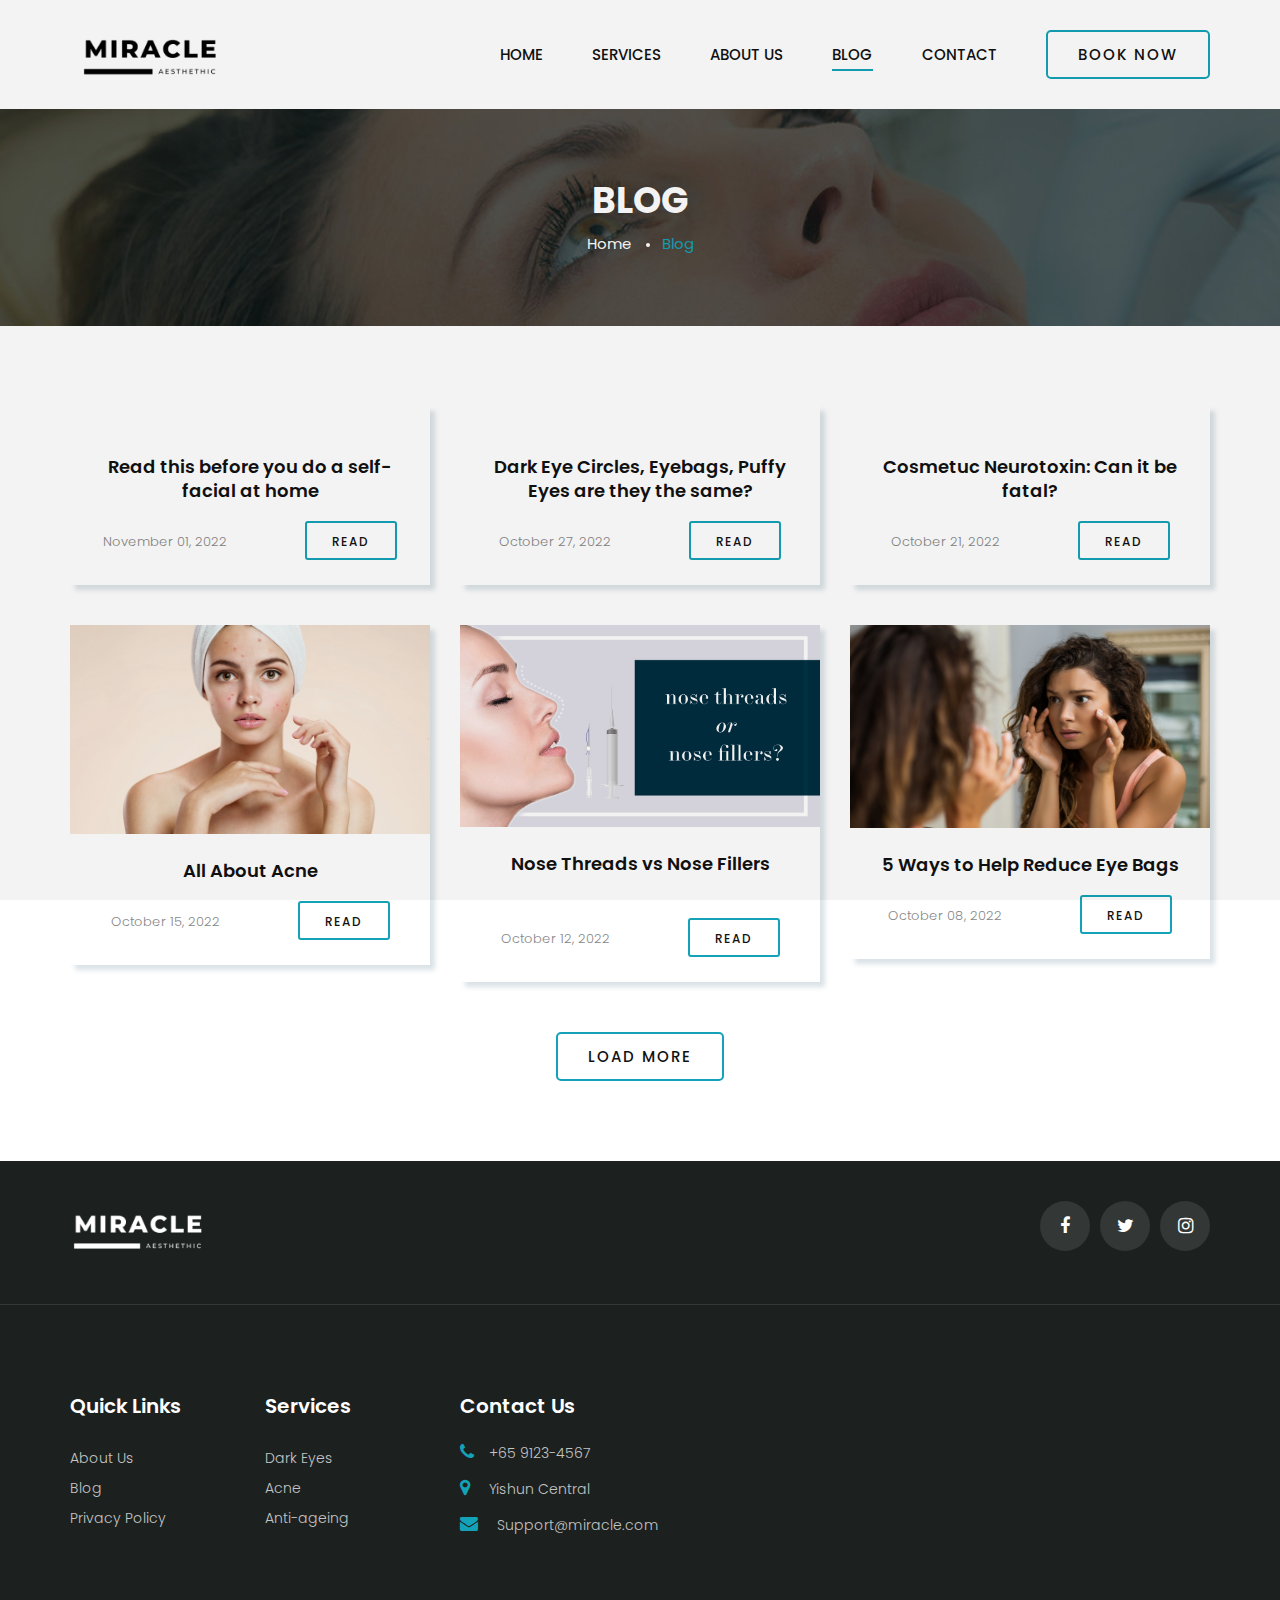
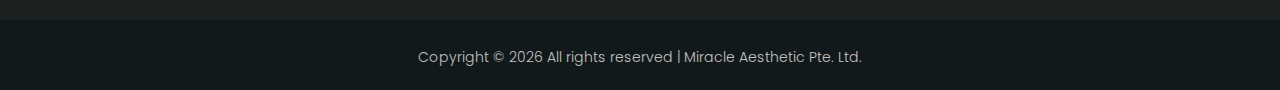
==== blog.html @ c01d7e6e "website" ====
<!DOCTYPE html>
<html lang="zxx">

<head>
    <meta charset="UTF-8">
    <meta name="title" content="Miracle Aesthetic: Our tips and tricks to beauty.">
    <meta name="description" content="Want to read more on a certain treatment or practices? Want to know more about what you can do to keep your youth? Read more in Miracle Aesthetic's blog.">
    <meta name="keywords" content="Miracle Clinic, Aesthetic Clinic, Promotions">
    <meta name="viewport" content="width=device-width, initial-scale=1.0">
    <meta http-equiv="X-UA-Compatible" content="ie=edge">
    <title>Miracle Aesthetic - Blog </title>

    <!-- Google Font -->
    <link href="https://fonts.googleapis.com/css2?family=Poppins:wght@300;400;500;600;700;800;900&display=swap"
    rel="stylesheet">

    <!-- favicon -->
    <link rel="apple-touch-icon" sizes="180x180" href="favicon_io/apple-touch-icon.png">
    <link rel="icon" type="image/png" sizes="32x32" href="favicon_io/favicon-32x32.png">
    <link rel="icon" type="image/png" sizes="16x16" href="favicon_io/favicon-16x16.png">
    <link rel="manifest" href="favicon_io/site.webmanifest">

    <!-- Css Styles -->
    <link rel="apple-touch-icon" sizes="180x180" href="/apple-touch-icon.png">
    <link rel="icon" type="image/png" sizes="32x32" href="/favicon-32x32.png">
    <link rel="icon" type="image/png" sizes="16x16" href="/favicon-16x16.png">
    <link rel="manifest" href="/site.webmanifest">
    <link rel="stylesheet" href="css/bootstrap.min.css" type="text/css">
    <link rel="stylesheet" href="css/font-awesome.min.css" type="text/css">
    <link rel="stylesheet" href="css/flaticon.css" type="text/css">
    <link rel="stylesheet" href="css/nice-select.css" type="text/css">
    <link rel="stylesheet" href="css/jquery-ui.min.css" type="text/css">
    <link rel="stylesheet" href="css/magnific-popup.css" type="text/css">
    <link rel="stylesheet" href="css/owl.carousel.min.css" type="text/css">
    <link rel="stylesheet" href="css/slicknav.min.css" type="text/css">
    <link rel="stylesheet" href="css/style.css" type="text/css">
</head>

<body>
    <!-- Page Preloder -->
    <div id="preloder">
        <div class="loader"></div>
    </div>

    <!-- Offcanvas Menu Begin -->
    <div class="offcanvas-menu-overlay"></div>
    <div class="offcanvas-menu-wrapper">
        <div class="offcanvas__logo">
            <a href="./index.html"><img src="img/logos/logo.png" alt=""></a>
        </div>
        <div id="mobile-menu-wrap"></div>
        <div class="offcanvas__btn">
            <a href="./contact.html" class="primary-btn">Book Now</a>
        </div>
    </div>
    <!-- Offcanvas Menu End -->

    <!-- Header Section Begin -->
    <header class="header">
        <div class="container">
            <div class="row">
                <div class="col-lg-2">
                    <div class="header__logo">
                        <a href="./index.html"><img src="img/logos/logo.png" alt=""></a>
                    </div>
                </div>
                <div class="col-lg-10">
                    <div class="header__menu__option">
                        <nav class="header__menu">
                            <ul>
                                <li><a href="./index.html">Home</a></li>
                                <li ><a href="./services.html">Services</a>
                                    <ul class="dropdown">
                                        <li ><a href="./services.html#Treatment">Treatments</a></li>
                                        <li><a href="./services.html#Condition">Conditions</a></li>
                                    </ul>
                                </li>
                                <li ><a href="./ourClinic.html">About Us</a>
                                    <ul class="dropdown">
                                         <li ><a href="./ourClinic.html">Our Clinic</a></li>
                                        <li><a href="./doctor.html">Our Doctor</a></li>
                                    </ul>
                                </li>
                                <li class="active"><a href="./blog.html">Blog</a></li>
                                <li><a href="./contact.html">Contact</a></li>
                            </ul>
                        </nav>
                        <div class="header__btn">
                            <a href="./contact.html" class="primary-btn">Book Now</a>
                        </div>
                    </div>
                </div>
            </div>
            <div class="canvas__open">
                <i class="fa fa-bars"></i>
            </div>
        </div>
    </header>
    <!-- Header Section End -->
    <!-- Breadcrumb Section Begin -->
    <section class="breadcrumb-option spad set-bg" data-setbg="img/breadcrumb-bg.jpg">
        <div class="container">
            <div class="row">
                <div class="col-lg-12 text-center">
                    <div class="breadcrumb__text">
                        <h2>Blog</h2>
                        <div class="breadcrumb__links">
                            <a href="./index.html">Home</a>
                            <span>Blog</span>
                        </div>
                    </div>
                </div>
            </div>
        </div>
    </section>
    <!-- Breadcrumb Section End -->

    <!-- Blog Section Begin -->
    <section class="blog spad">
        <div class="container">
            <div class="row">
                <div class="col-lg-4 col-md-6 col-sm-6">
                    <div class="blog__item">
                        <div class="blog__item__pic">
                            <img src="img/blog/blog1.jpg" alt="">
                        </div>
                        <div class="blog__item__text">
                            <h5><a href="#">Read this before you do a self-facial at home</a></h5>
                            <ul>
                                <li>November 01, 2022</li>
                                <li>    </li>
                                <li>    </li>
                                <li><a href="#" class="secondary-btn">Read</a></li>
                            </ul>
                        </div>
                    </div>
                </div>
                <div class="col-lg-4 col-md-6 col-sm-6">
                    <div class="blog__item">
                        <div class="blog__item__pic">
                            <img src="img/blog/blog2.jpg" alt="">
                        </div>
                        <div class="blog__item__text">
                            <h5><a href="#">Dark Eye Circles, Eyebags, Puffy Eyes are they the same?</a></h5>
                            <ul>
                                <li>October 27, 2022</li>
                                <li>    </li>
                                <li>    </li>
                                <li><a href="#" class="secondary-btn">Read</a></li>
                            </ul>
                        </div>
                    </div>
                </div>
                <div class="col-lg-4 col-md-6 col-sm-6">
                    <div class="blog__item">
                        <div class="blog__item__pic">
                            <img src="img/blog/blog3.jpg" alt="">
                        </div>
                        <div class="blog__item__text">
                            <h5><a href="#">Cosmetuc Neurotoxin: Can it be fatal?</a></h5>
                            <ul>
                                <li>October 21, 2022</li>
                                <li>    </li>
                                <li>    </li>
                                <li><a href="#" class="secondary-btn">Read</a></li>
                            </ul>
                        </div>
                    </div>
                </div>
                <div class="col-lg-4 col-md-6 col-sm-6">
                    <div class="blog__item">
                        <div class="blog__item__pic">
                            <img src="img/blog/blog4.jpg" alt="">
                        </div>
                        <div class="blog__item__text">
                            <h5><a href="#">All About Acne</a></h5>
                            <ul>
                                <li>October 15, 2022</li>
                                <li>    </li>
                                <li>    </li>
                                <li><a href="#" class="secondary-btn">Read</a></li>
                            </ul>
                        </div>
                    </div>
                </div>
                <div class="col-lg-4 col-md-6 col-sm-6">
                    <div class="blog__item">
                        <div class="blog__item__pic">
                            <img src="img/blog/blog5.jpg" alt="">
                        </div>
                        <div class="blog__item__text">
                            <h5><a href="#">Nose Threads vs Nose Fillers<br><br></a></h5>
                            <ul>
                                <li>October 12, 2022</li>
                                <li>    </li>
                                <li>    </li>
                                <li><a href="#" class="secondary-btn">Read</a></li>
                            </ul>
                        </div>
                    </div>
                </div>
                <div class="col-lg-4 col-md-6 col-sm-6">
                    <div class="blog__item">
                        <div class="blog__item__pic">
                            <img src="img/blog/blog6.png" alt="">
                        </div>
                        <div class="blog__item__text">
                            <h5><a href="#">5 Ways to Help Reduce Eye Bags</a></h5>
                            <ul>
                                <li>October 08, 2022</li>
                                <li>    </li>
                                <li>    </li>
                                <li><a href="#" class="secondary-btn">Read</a></li>
                            </ul>
                        </div>
                    </div>
                </div>
                <div class="col-lg-12 text-center">
                    <div class="load__more">
                        <a href="#" class="primary-btn">Load More</a>
                    </div>
                </div>
            </div>
        </div>
    </section>
    <!-- Blog Section End -->
<!-- Footer Section Begin -->
    <footer class="footer">
        <div class="footer__top">
            <div class="container">
                <div class="row">
                <div class="col-lg-4 col-md-4">
                <div class="footer__logo">
                            <a href="#"><img src="img/logos/footer-logo.png" alt=""></a>
                        </div>
                </div>
                <div class="col-lg-4 col-md-8">

                    </div>
                <div class="col-lg-4 col-md-12">
                         <div class="footer__social">
                            <a href="#"><i class="fa fa-facebook"></i></a>
                            <a href="#"><i class="fa fa-twitter"></i></a>
                            <a href="#"><i class="fa fa-instagram"></i></a>
                        </div>
                    </div>
            </div>
            </div>
        </div>
        <div class="container">
            <div class="row">
                <div class="col-lg-2 col-md-3 col-sm-6">
                    <div class="footer__widget">
                       <h5><br> Quick Links</h5>
                        <ul>
                            <li><a href="./ourClinic.html">About Us</a></li>
                            <li><a href="./doctor.html">Blog</a></li>
                            <li><a href="./privacy.html">Privacy Policy</a></li>
                        </ul>
                    </div>
                </div>
                <div class="col-lg-2 col-md-3 col-sm-6">
                    <div class="footer__widget">
                        <h5><br>
                        Services</h5>
                        <ul>
                            <li><a href="./treatment.html">Dark Eyes</a></li>
                            <li><a href="./condition.html">Acne</a></li>
                            <li><a href="./services.html">Anti-ageing</a></li>
                        </ul>
                    </div>
                </div>
                <div class="col-lg-4 col-md-6 col-sm-6">
                    <div class="footer__address">
                        <h5><br>Contact Us</h5>
                        <ul>
                            <li><i class="fa fa-phone"></i>+65 9123-4567</li>
                            <li><i class="fa fa-map-marker"></i> Yishun Central</li>
                            <li><i class="fa fa-envelope"></i> Support@miracle.com</li>
                        </ul>
                    </div>
                </div>
                <div class="col-lg-4 col-md-12 col-sm-6">
                    <div class="footer__map">
                        <iframe
                        src="https://maps.google.com/maps?width=100%25&amp;height=600&amp;hl=en&amp;q=yishun%20central+(miracle%20aesthetics)&amp;t=&amp;z=14&amp;ie=UTF8&amp;iwloc=B&amp;output=embed"
                        height="190" style="border:0" allowfullscreen=""></iframe>
                    </div>
                </div>
            </div>
        </div>
        <div class="footer__copyright">
            <div class="container">
                <div class="row">
                    <div class="col-lg-12">
                        <div class="footer__copyright__text">
                           <p>Copyright &copy; <script>document.write(new Date().getFullYear());</script> All rights reserved | Miracle Aesthetic Pte. Ltd.</p>
                        </div>
                    </div>

                </div>
            </div>
        </div>
    </footer>
    <!-- Footer Section End -->

    <!-- Js Plugins -->
    <script src="js/jquery-3.3.1.min.js"></script>
    <script src="js/bootstrap.min.js"></script>
    <script src="js/jquery.magnific-popup.min.js"></script>
    <script src="js/masonry.pkgd.min.js"></script>
    <script src="js/jquery-ui.min.js"></script>
    <script src="js/jquery.nice-select.min.js"></script>
    <script src="js/jquery.slicknav.js"></script>
    <script src="js/owl.carousel.min.js"></script>
    <script src="js/main.js"></script>
</body>

</html>
---- css/flaticon.css ----
@font-face {
  font-family: "Flaticon";
  src: url("../fonts/Flaticon.eot");
  src: url("../fonts/Flaticon.eot?#iefix") format("embedded-opentype"),
       url("../fonts/Flaticon.woff2") format("woff2"),
       url("../fonts/Flaticon.woff") format("woff"),
       url("../fonts/Flaticon.ttf") format("truetype"),
       url("../fonts/Flaticon.svg#Flaticon") format("svg");
  font-weight: normal;
  font-style: normal;
}

@media screen and (-webkit-min-device-pixel-ratio:0) {
  @font-face {
    font-family: "Flaticon";
    src: url("../fonts/Flaticon.svg#Flaticon") format("svg");
  }
}

[class^="flaticon-"]:before, [class*=" flaticon-"]:before,
[class^="flaticon-"]:after, [class*=" flaticon-"]:after {   
  font-family: Flaticon;
  font-size: 20px;
  font-style: normal;
  margin-left: 0;
}

.fimanager:before {
      display: inline-block;
  font-family: "Flaticon";
  font-style: normal;
  font-weight: normal;
  font-variant: normal;
  line-height: 1;
  text-decoration: inherit;
  text-rendering: optimizeLegibility;
  text-transform: none;
  -moz-osx-font-smoothing: grayscale;
  -webkit-font-smoothing: antialiased;
  font-smoothing: antialiased;
    display: block;
}

.flaticon-001-anatomy:before { content: "\f100"; }
.flaticon-002-aesthetic:before { content: "\f101"; }
.flaticon-003-anatomy:before { content: "\f102"; }
.flaticon-004-beauty:before { content: "\f103"; }
.flaticon-005-asymmetry:before { content: "\f104"; }
.flaticon-006-breast:before { content: "\f105"; }
.flaticon-007-aesthetic:before { content: "\f106"; }
.flaticon-008-abdominoplasty:before { content: "\f107"; }
.flaticon-009-anatomy:before { content: "\f108"; }
.flaticon-010-beauty:before { content: "\f109"; }
.flaticon-011-beauty:before { content: "\f10a"; }
.flaticon-012-beauty:before { content: "\f10b"; }
.flaticon-013-anatomy:before { content: "\f10c"; }
.flaticon-014-anatomy:before { content: "\f10d"; }
.flaticon-015-abdomen:before { content: "\f10e"; }
.flaticon-016-belly:before { content: "\f10f"; }
.flaticon-017-aesthetic:before { content: "\f110"; }
.flaticon-018-beauty:before { content: "\f111"; }
.flaticon-019-aesthetic:before { content: "\f112"; }
.flaticon-020-beauty:before { content: "\f113"; }
.flaticon-021-anatomy:before { content: "\f114"; }
.flaticon-022-arm:before { content: "\f115"; }
.flaticon-023-beauty:before { content: "\f116"; }
.flaticon-024-abdominoplasty:before { content: "\f117"; }
.flaticon-025-aesthetic:before { content: "\f118"; }
.flaticon-026-anatomy:before { content: "\f119"; }
.flaticon-027-beauty:before { content: "\f11a"; }
.flaticon-028-beauty:before { content: "\f11b"; }
.flaticon-029-beauty:before { content: "\f11c"; }
.flaticon-030-belly:before { content: "\f11d"; }
.flaticon-031-anatomy:before { content: "\f11e"; }
.flaticon-032-anatomy:before { content: "\f11f"; }
.flaticon-033-beauty:before { content: "\f120"; }
.flaticon-034-healthcare-and-medical:before { content: "\f121"; }
.flaticon-035-beauty:before { content: "\f122"; }
.flaticon-036-beauty:before { content: "\f123"; }
.flaticon-037-belly:before { content: "\f124"; }
.flaticon-038-beauty:before { content: "\f125"; }
.flaticon-039-beauty:before { content: "\f126"; }
.flaticon-040-anatomy:before { content: "\f127"; }
.flaticon-041-anatomy:before { content: "\f128"; }
.flaticon-042-beauty:before { content: "\f129"; }
.flaticon-043-beauty:before { content: "\f12a"; }
.flaticon-044-aesthetic:before { content: "\f12b"; }
.flaticon-045-belly:before { content: "\f12c"; }
.flaticon-046-breast:before { content: "\f12d"; }
.flaticon-047-eye:before { content: "\f12e"; }
.flaticon-048-beauty:before { content: "\f12f"; }
.flaticon-049-abdominoplasty:before { content: "\f130"; }
.flaticon-050-belly:before { content: "\f131"; }
---- css/nice-select.css ----
.nice-select {
  -webkit-tap-highlight-color: transparent;
  background-color: #fff;
  border-radius: 5px;
  border: solid 1px #e8e8e8;
  box-sizing: border-box;
  clear: both;
  cursor: pointer;
  display: block;
  float: left;
  font-family: inherit;
  font-size: 14px;
  font-weight: normal;
  height: 42px;
  line-height: 40px;
  outline: none;
  padding-left: 18px;
  padding-right: 30px;
  position: relative;
  text-align: left !important;
  -webkit-transition: all 0.2s ease-in-out;
  transition: all 0.2s ease-in-out;
  -webkit-user-select: none;
     -moz-user-select: none;
      -ms-user-select: none;
          user-select: none;
  white-space: nowrap;
  width: auto; }
  .nice-select:hover {
    border-color: #dbdbdb; }
  .nice-select:active, .nice-select.open, .nice-select:focus {
    border-color: #999; }
  .nice-select:after {
    border-bottom: 2px solid #999;
    border-right: 2px solid #999;
    content: '';
    display: block;
    height: 5px;
    margin-top: -4px;
    pointer-events: none;
    position: absolute;
    right: 12px;
    top: 50%;
    -webkit-transform-origin: 66% 66%;
        -ms-transform-origin: 66% 66%;
            transform-origin: 66% 66%;
    -webkit-transform: rotate(45deg);
        -ms-transform: rotate(45deg);
            transform: rotate(45deg);
    -webkit-transition: all 0.15s ease-in-out;
    transition: all 0.15s ease-in-out;
    width: 5px; }
  .nice-select.open:after {
    -webkit-transform: rotate(-135deg);
        -ms-transform: rotate(-135deg);
            transform: rotate(-135deg); }
  .nice-select.open .list {
    opacity: 1;
    pointer-events: auto;
    -webkit-transform: scale(1) translateY(0);
        -ms-transform: scale(1) translateY(0);
            transform: scale(1) translateY(0); }
  .nice-select.disabled {
    border-color: #ededed;
    color: #999;
    pointer-events: none; }
    .nice-select.disabled:after {
      border-color: #cccccc; }
  .nice-select.wide {
    width: 100%; }
    .nice-select.wide .list {
      left: 0 !important;
      right: 0 !important; }
  .nice-select.right {
    float: right; }
    .nice-select.right .list {
      left: auto;
      right: 0; }
  .nice-select.small {
    font-size: 12px;
    height: 36px;
    line-height: 34px; }
    .nice-select.small:after {
      height: 4px;
      width: 4px; }
    .nice-select.small .option {
      line-height: 34px;
      min-height: 34px; }
  .nice-select .list {
    background-color: #fff;
    border-radius: 5px;
    box-shadow: 0 0 0 1px rgba(68, 68, 68, 0.11);
    box-sizing: border-box;
    margin-top: 4px;
    opacity: 0;
    overflow: hidden;
    padding: 0;
    pointer-events: none;
    position: absolute;
    top: 100%;
    left: 0;
    -webkit-transform-origin: 50% 0;
        -ms-transform-origin: 50% 0;
            transform-origin: 50% 0;
    -webkit-transform: scale(0.75) translateY(-21px);
        -ms-transform: scale(0.75) translateY(-21px);
            transform: scale(0.75) translateY(-21px);
    -webkit-transition: all 0.2s cubic-bezier(0.5, 0, 0, 1.25), opacity 0.15s ease-out;
    transition: all 0.2s cubic-bezier(0.5, 0, 0, 1.25), opacity 0.15s ease-out;
    z-index: 9; }
    .nice-select .list:hover .option:not(:hover) {
      background-color: transparent !important; }
  .nice-select .option {
    cursor: pointer;
    font-weight: 400;
    line-height: 40px;
    list-style: none;
    min-height: 40px;
    outline: none;
    padding-left: 18px;
    padding-right: 29px;
    text-align: left;
    -webkit-transition: all 0.2s;
    transition: all 0.2s; }
    .nice-select .option:hover, .nice-select .option.focus, .nice-select .option.selected.focus {
      background-color: #f6f6f6; }
    .nice-select .option.selected {
      font-weight: bold; }
    .nice-select .option.disabled {
      background-color: transparent;
      color: #999;
      cursor: default; }

.no-csspointerevents .nice-select .list {
  display: none; }

.no-csspointerevents .nice-select.open .list {
  display: block; }
---- css/style.css ----
/*------------------------------------------------------------------
[Table of contents]

1. Default CSS
	1.1	Variables
	1.2	Mixins
	1.3	Flexbox
	1.4	Reset
2.  Helper Css
3.  Header Section
4.  Hero Section
5.  Consultation Section
6.  Banner Section
7.  Chooseus Section
8.  Team Section
9.  Gallery
10.  Footer Style
-------------------------------------------------------------------*/


html,
body {
	height: 100%;
	font-family: "Poppins", sans-serif;
	-webkit-font-smoothing: antialiased;
}

h1,
h2,
h3,
h4,
h5,
h6 {
	margin: 0;
	color: #111111;
	font-weight: 400;
	font-family: "Poppins", sans-serif;
}

h1 {
	font-size: 70px;
}

h2 {
	font-size: 36px;
}

h3 {
	font-size: 30px;
}

h4 {
	font-size: 24px;
}

h5 {
	font-size: 18px;
}

h6 {
	font-size: 16px;
}

p {
	font-size: 15px;
	font-family: "Poppins", sans-serif;
	color: #666666;
	font-weight: 400;
	line-height: 25px;
	margin: 0 0 15px 0;
}

img {
	max-width: 100%;
}

input:focus,
select:focus,
button:focus,
textarea:focus {
	outline: none;
}

a:hover,
a:focus {
	text-decoration: none;
	outline: none;
	color: inherit;
}

ul,
ol {
	padding: 0;
	margin: 0;
}

/*---------------------
  Helper CSS
-----------------------*/

.section-title {
	margin-bottom: 45px;
}

.section-title span {
	font-size: 15px;
	color: #888888;
	font-weight: 500;
	letter-spacing: 2px;
	text-transform: uppercase;
}

.section-title h2 {
	color: #111111;
	font-weight: 700;
	margin-top: 8px;
}

.set-bg {
	background-repeat: no-repeat;
	background-size: cover;
	background-position: top center;
}

.spad {
	padding-top: 80px;
	padding-bottom: 80px;
}

.text-white h1,
.text-white h2,
.text-white h3,
.text-white h4,
.text-white h5,
.text-white h6,
.text-white p,
.text-white span,
.text-white li,
.text-white a {
	color: #fff;
}

/* buttons */

.primary-btn {
	display: inline-block;
	font-size: 15px;
	font-weight: 500;
	padding: 12px 30px 10px;
	text-transform: uppercase;
	color: #111111;
	text-transform: uppercase;
	letter-spacing: 2px;
	border: 2px solid #13a2b7;
	border-radius: 5px;
}

.secondary-btn {
	display: inline-block;
	font-size: 12px;
	font-weight: 500;
	padding: 10px 25px 7px;
	text-transform: uppercase;
	color: #111111;
	text-transform: uppercase;
	letter-spacing: 2px;
	border: 2px solid #13a2b7;
	border-radius: 3px;
}

.primary-btn.normal-btn {
	background: #13a2b7;
	color: #ffffff;
	font-weight: 600;
}

.site-btn {
	font-size: 15px;
	color: #ffffff;
	background: #13a2b7;
	font-weight: 600;
	border: none;
	border-radius: 5px;
	display: inline-block;
	text-transform: uppercase;
	letter-spacing: 2px;
	padding: 14px 30px 12px;
}

/* Preloder */

#preloder {
	position: fixed;
	width: 100%;
	height: 100%;
	top: 0;
	left: 0;
	z-index: 999999;
	background: #000;
}

.loader {
	width: 40px;
	height: 40px;
	position: absolute;
	top: 50%;
	left: 50%;
	margin-top: -13px;
	margin-left: -13px;
	border-radius: 60px;
	animation: loader 0.8s linear infinite;
	-webkit-animation: loader 0.8s linear infinite;
}

@keyframes loader {
	0% {
		-webkit-transform: rotate(0deg);
		transform: rotate(0deg);
		border: 4px solid #f44336;
		border-left-color: transparent;
	}
	50% {
		-webkit-transform: rotate(180deg);
		transform: rotate(180deg);
		border: 4px solid #673ab7;
		border-left-color: transparent;
	}
	100% {
		-webkit-transform: rotate(360deg);
		transform: rotate(360deg);
		border: 4px solid #f44336;
		border-left-color: transparent;
	}
}

@-webkit-keyframes loader {
	0% {
		-webkit-transform: rotate(0deg);
		border: 4px solid #f44336;
		border-left-color: transparent;
	}
	50% {
		-webkit-transform: rotate(180deg);
		border: 4px solid #673ab7;
		border-left-color: transparent;
	}
	100% {
		-webkit-transform: rotate(360deg);
		border: 4px solid #f44336;
		border-left-color: transparent;
	}
}

/*---------------------
  Header
-----------------------*/

.header.header--normal {
	border-bottom: 1px solid #f2f2f2;
}

.header__top {
	background: #0c5d69;
}

.header__top__left {
	padding: 12px 0;
}

.header__top__left li {
	font-size: 13px;
	color: #ffffff;
	list-style: none;
	display: inline-block;
	margin-right: 25px;
}

.header__top__left li:last-child {
	margin-right: 0;
}

.header__top__left li i {
	font-size: 15px;
	margin-right: 5px;
}

.header__top__right {
	text-align: right;
	padding: 12px 0;
}

.header__top__right a {
	font-size: 16px;
	color: #ffffff;
	display: inline-block;
	margin-right: 20px;
}

.header__top__right a:last-child {
	margin-right: 0;
}

.header__logo {
	padding-top: 25px;
}

.header__logo a {
	display: inline-block;
}

.header__menu__option {
	text-align: right;
	padding: 30px 0;
}

.header__menu {
	display: inline-block;
	margin-right: 45px;
}

.header__menu ul li {
	list-style: none;
	display: inline-block;
	margin-right: 45px;
	position: relative;
}

.header__menu ul li.active a:after {
	-webkit-transform: scale(1);
	-ms-transform: scale(1);
	transform: scale(1);
}

.header__menu ul li:hover a:after {
	-webkit-transform: scale(1);
	-ms-transform: scale(1);
	transform: scale(1);
}

.header__menu ul li:hover .dropdown {
	top: 30px;
	opacity: 1;
	visibility: visible;
}

.header__menu ul li:last-child {
	margin-right: 0;
}

.header__menu ul li .dropdown {
	position: absolute;
	left: 0;
	top: 52px;
	width: 150px;
	background: #111111;
	text-align: left;
	padding: 2px 0;
	z-index: 9;
	opacity: 0;
	visibility: hidden;
	-webkit-transition: all, 0.3s;
	-o-transition: all, 0.3s;
	transition: all, 0.3s;
}

.header__menu ul li .dropdown li {
	display: block;
	margin-right: 0;
}

.header__menu ul li .dropdown li a {
	font-size: 14px;
	color: #ffffff;
	font-weight: 500;
	padding: 8px 20px;
	text-transform: capitalize;
}

.header__menu ul li .dropdown li a:after {
	display: none;
}

.header__menu ul li a {
	font-size: 15px;
	color: #111111;
	font-weight: 500;
	display: block;
	padding: 4px 0;
	text-transform: uppercase;
	position: relative;
}

.header__menu ul li a:after {
	position: absolute;
	left: 0;
	bottom: 0;
	width: 100%;
	height: 2px;
	background: #13a2b7;
	content: "";
	-webkit-transition: all, 0.3s;
	-o-transition: all, 0.3s;
	transition: all, 0.3s;
	-webkit-transform: scale(0);
	-ms-transform: scale(0);
	transform: scale(0);
}

.header__btn {
	display: inline-block;
}

.offcanvas-menu-wrapper {
	display: none;
}

.canvas__open {
	display: none;
}

/*---------------------
  Hero
-----------------------*/

.hero {
	padding-top: 50px;
	padding-bottom: 50px;
}

.hero__text span {
	font-size: 15px;
	font-weight: 500;
	color: #13a2b7;
	text-transform: uppercase;
	display: block;
}

.hero__text h2 {
	font-size: 48px;
	color: #111111;
	font-weight: 700;
	line-height: 60px;
	margin-top: 10px;
	margin-bottom: 35px;
}

/*---------------------
  Consultation
-----------------------*/

.consultation__form {
	padding: 50px;
	-webkit-box-shadow: 0px 0px 15px rgba(0, 0, 0, 0.1);
	box-shadow: 0px 0px 15px rgba(0, 0, 0, 0.1);
	margin-top: -70px;
	background: #ffffff;
}

.consultation__form .section-title {
	margin-bottom: 35px;
}

.consultation__form form input {
	font-size: 15px;
	color: #666666;
	width: 100%;
	height: 50px;
	padding-left: 20px;
	border: 1px solid #f2f2f2;
	border-radius: 5px;
	margin-bottom: 20px;
}

.consultation__form form input::-webkit-input-placeholder {
	color: #666666;
}

.consultation__form form input::-moz-placeholder {
	color: #666666;
}

.consultation__form form input:-ms-input-placeholder {
	color: #666666;
}

.consultation__form form input::-ms-input-placeholder {
	color: #666666;
}

.consultation__form form input::placeholder {
	color: #666666;
}

.consultation__form form input:focus {
	border-color: #9d9d9d;
}

.consultation__form form .datepicker__item {
	position: relative;
}

.consultation__form form .datepicker__item i {
	position: absolute;
	right: 20px;
	top: 18px;
	font-size: 15px;
	color: #666666;
}

.consultation__form form .nice-select {
	float: none;
	width: 100%;
	height: 50px;
	line-height: 50px;
	padding-left: 20px;
	border-radius: 5px;
	margin-bottom: 20px;
}

.consultation__form form .nice-select:after {
	border-bottom: 1.5px solid #666666;
	border-right: 1.5px solid #666666;
	height: 8px;
	right: 20px;
	top: 46%;
	width: 8px;
}

.consultation__form form .nice-select span {
	font-size: 15px;
	color: #666666;
}

.consultation__form form .nice-select.active,
.consultation__form form .nice-select.open,
.consultation__form form .nice-select:focus {
	border-color: #666666;
}

.consultation__form form .nice-select .list {
	width: 100%;
	margin-top: 0;
	border-radius: 5px;
}

.consultation__form form button {
	width: 100%;
}

.consultation__text {
	padding: 100px 0;
	position: relative;
}

.consultation__text:after {
	position: absolute;
	right: 0;
	bottom: 0;
	width: 100%;
	height: 1px;
	background: #f2f2f2;
	content: "";
}

.consultation__text__item .section-title {
	margin-bottom: 15px;
}

.consultation__text__item .section-title h2 {
	line-height: 47px;
}

.consultation__text__item .section-title h2 b {
	font-weight: 700;
	color: #13a2b7;
}

.consultation__text__item p {
	color: #444444;
	margin-bottom: 0;
}

.consultation__video {
	height: 262px;
	display: -webkit-box;
	display: -ms-flexbox;
	display: flex;
	-webkit-box-align: center;
	-ms-flex-align: center;
	align-items: center;
	-webkit-box-pack: center;
	-ms-flex-pack: center;
	justify-content: center;
}

.consultation__video .play-btn {
	display: inline-block;
	height: 50px;
	width: 50px;
	background: #13a2b7;
	border-radius: 50%;
	line-height: 50px;
	text-align: center;
	font-size: 18px;
	color: #ffffff;
}

/*---------------------
  Choose Us
-----------------------*/

.chooseus {
	padding-bottom: 50px;
}

.chooseus__item {
	text-align: center;
	margin-bottom: 30px;
}

.chooseus__item h5 {
	font-size: 20px;
	color: #111111;
	font-weight: 600;
	margin-top: 26px;
	margin-bottom: 16px;
}

.chooseus__item p {
	margin-bottom: 0;
}

/*---------------------
  Services
-----------------------*/

.services {
	padding-bottom: 70px;
}

.services_header {
    text-align: center; 
    color: #13a2b7;
    margin-bottom: 70px;

}

.services .section-title span {
	color: #13a2b7;
}

.services .section-title h2 {
	color: #ffffff;
}

.services__btn {
	text-align: right;
}

.services__btn .primary-btn {
	color: #ffffff;
}

.services__item {
	background: #ffffff;
	padding: 45px 30px 45px 50px;
	margin-bottom: 30px;
	border-radius: 5px;
}

.services__item:hover {
	background: #13a2b7;
}

.services__item:hover .services__item__icon span {
	color: #ffffff;
}

.services__item:hover .services__item__text h5 {
	color: #ffffff;
}

.services__item:hover .services__item__text p {
	color: #ffffff;
}

.services__item__icon {
	float: left;
	margin-right: 40px;
}

.services__item__icon span {
	color: #13a2b7;
	font-size: 40px;
	display: inline-block;
	line-height: 76px;
	-webkit-transition: all, 0.3s;
	-o-transition: all, 0.3s;
	transition: all, 0.3s;
}

.services__item__icon span:before {
	font-size: 70px;
}

.services__item__text {
	overflow: hidden;
}

.services__item__text h5 {
	font-size: 20px;
	color: #111111;
	font-weight: 600;
	margin-bottom: 14px;
	-webkit-transition: all, 0.3s;
	-o-transition: all, 0.3s;
	transition: all, 0.3s;
}

.services__item__text p {
	margin-bottom: 0;
	-webkit-transition: all, 0.3s;
	-o-transition: all, 0.3s;
	transition: all, 0.3s;
}

/*---------------------
  Team
-----------------------*/

.team {
	padding-bottom: 70px;
}

.team__item {
	text-align: center;
	margin-bottom: 30px;
}

.team__item:hover img {
	border-color: #13a2b7;
}

.team__item img {
	height: 270px;
	width: 270px;
	border-radius: 50%;
	border: 10px solid #ffffff;
	-webkit-box-shadow: 0px 5px 20px rgba(0, 0, 0, 0.1);
	box-shadow: 0px 5px 20px rgba(0, 0, 0, 0.1);
	margin-bottom: 32px;
	-webkit-transition: all, 0.5s;
	-o-transition: all, 0.5s;
	transition: all, 0.5s;
}

.team__item h5 {
	font-size: 20px;
	color: #111111;
	font-weight: 600;
	margin-bottom: 5px;
}

.team__item span {
	font-size: 15px;
	color: #13a2b7;
	display: block;
	margin-bottom: 12px;
}

.team__item .team__item__social a {
	font-size: 15px;
	color: #666666;
	display: inline-block;
	margin-right: 20px;
}

.team__item .team__item__social a:last-child {
	margin-right: 0;
}

/*---------------------
  Gallery
-----------------------*/

.gallery {
	overflow: hidden;
}

.gallery__container {
	margin-right: -20px;
}

.gallery__container .gc__item {
	height: 338px;
	width: calc(25% - 20px);
	float: left;
	margin-right: 20px;
	margin-bottom: 20px;
	position: relative;
	z-index: 1;
	display: -webkit-box;
	display: -ms-flexbox;
	display: flex;
	-webkit-box-align: center;
	-ms-flex-align: center;
	align-items: center;
	-webkit-box-pack: center;
	-ms-flex-pack: center;
	justify-content: center;
}

.gallery__container .gc__item:hover:after {
	opacity: 1;
}

.gallery__container .gc__item:hover a {
	opacity: 1;
	visibility: visible;
}

.gallery__container .gc__item:after {
	position: absolute;
	left: 0;
	top: 0;
	height: 100%;
	width: 100%;
	background: rgba(19, 161, 183, 0.5);
	content: "";
	z-index: -1;
	-webkit-transition: all, 0.5s;
	-o-transition: all, 0.5s;
	transition: all, 0.5s;
	opacity: 0;
}

.gallery__container .gc__item a {
	font-size: 30px;
	color: #ffffff;
	opacity: 0;
	visibility: hidden;
	-webkit-transition: all, 0.3s;
	-o-transition: all, 0.3s;
	transition: all, 0.3s;
}

.gallery__container .gc__item.gc__item__large {
	height: 696px;
}

.grid-sizer {
	width: calc(25% - 20px);
}

/*---------------------
  Latest
-----------------------*/

.latest {
	padding-top: 80px;
	padding-bottom: 70px;
}

.latest__btn {
	text-align: right;
}

.latest__item {
	-webkit-box-shadow: 0px 5px 15px rgba(0, 0, 0, 0.05);
	box-shadow: 0px 5px 15px rgba(0, 0, 0, 0.05);
	padding: 30px;
	margin-bottom: 30px;
}

.latest__item:hover {
	-webkit-box-shadow: 0px 5px 30px rgba(0, 0, 0, 0.1);
	box-shadow: 0px 5px 30px rgba(0, 0, 0, 0.1);
}

.latest__item:hover h5 a {
	text-decoration: underline;
}

.latest__item h5 {
	margin-bottom: 10px;
}

.latest__item h5 a {
	color: #111111;
	font-weight: 600;
	line-height: 24px;
}

.latest__item ul li {
	list-style: none;
	display: inline-block;
	font-size: 13px;
	margin-right: 22px;
	color: #888888;
	position: relative;
	font-weight: 300;
}

.latest__item ul li:after {
	position: absolute;
	right: -16px;
	top: 12px;
	height: 5px;
	width: 5px;
	background: #888888;
	border-radius: 50%;
	content: "";
}

.latest__item ul li img {
	height: 30px;
	width: 30px;
	border-radius: 50%;
	display: inline-block;
	margin-right: 5px;
}

.latest__item ul li:last-child {
	margin-right: 0;
}

.latest__item ul li:last-child:after {
	display: none;
}

/*---------------------
  Footer
-----------------------*/

.footer {
	background: #1C2120;
	padding-top: 40px;
}

.footer__top {
	padding-bottom: 40px;
	border-bottom: 1px solid rgba(255, 255, 255, 0.1);
	margin-bottom: 65px;
}

.footer__logo {
	line-height: 30px;
}

.footer__logo img {
	width: 80%;
}


.footer__logo a {
	display: inline-block;
}



.footer__newslatter form {
	position: relative;
}

.footer__newslatter form input {
	width: 100%;
	height: 50px;
	font-size: 14px;
	color: #ffffff;
	background: transparent;
	border: 1px solid #13a2b7;
	padding-left: 20px;
	border-radius: 50px;
}

.footer__newslatter form input::-webkit-input-placeholder {
	color: #ffffff;
}

.footer__newslatter form input::-moz-placeholder {
	color: #ffffff;
}

.footer__newslatter form input:-ms-input-placeholder {
	color: #ffffff;
}

.footer__newslatter form input::-ms-input-placeholder {
	color: #ffffff;
}

.footer__newslatter form input::placeholder {
	color: #ffffff;
}

.footer__newslatter form button {
	border-radius: 0 50px 50px 0;
	position: absolute;
	right: 0;
	top: 0;
	height: 100%;
}

.footer__social {
	text-align: right;
}

.footer__social a {
	display: inline-block;
	height: 50px;
	width: 50px;
	background: rgba(255, 255, 255, 0.1);
	font-size: 18px;
	color: #ffffff;
	line-height: 50px;
	text-align: center;
	border-radius: 50%;
	margin-right: 6px;
}



.footer__social a:last-child {
	margin-right: 0;
}

.footer__widget {
	margin-bottom: 30px;
}

.footer__widget h5 {
	color: #ffffff;
	font-size: 20px;
	font-weight: 600;
	margin-bottom: 25px;
}

.footer__widget ul li {
	list-style: none;
	line-height: 30px;
}

.footer__widget ul li a {
	font-size: 14px;
	color: #c4c4c4;
	font-weight: 300;
}

.footer__address {
	margin-bottom: 30px;
}

.footer__address h5 {
	color: #ffffff;
	font-size: 20px;
	font-weight: 600;
	margin-bottom: 25px;
}

.footer__address ul li {
	list-style: none;
	font-size: 14px;
	color: #c4c4c4;
	font-weight: 300;
	margin-bottom: 15px;
}

.footer__address ul li:last-child {
	margin-bottom: 0;
}

.footer__address ul li i {
	font-size: 18px;
	color: #13a2b7;
	margin-right: 15px;
}

.footer__map {
	height: 190px;
	margin-bottom: 30px;
}

.footer__map iframe {
	width: 100%;
}

.footer__copyright {
	background: #12191a;
	padding: 25px 0 20px;
	margin-top: 30px;
}

.footer__copyright ul {
	text-align: right;
}

.footer__copyright ul li {
	list-style: none;
	display: inline-block;
	font-size: 14px;
	color: #c4c4c4;
	margin-right: 25px;
	font-weight: 300;
	position: relative;
}

.footer__copyright ul li:after {
	position: absolute;
	right: -18px;
	top: 9px;
	height: 4px;
	width: 4px;
	background: #c4c4c4;
	content: "";
	border-radius: 50%;
}

.footer__copyright ul li:last-child {
	margin-right: 0;
}

.footer__copyright ul li:last-child:after {
	display: none;
}

.footer__copyright__text p {
	font-size: 14px;
	text-align: center;
	color: #c4c4c4;
	font-weight: 300;
	margin-bottom: 0;
}

.footer__copyright__text p i {
	color: #13a2b7;
}

.footer__copyright__text p a {
	color: #13a2b7;
}

/*---------------------
  Breadcrumb
-----------------------*/

.breadcrumb-option {
	padding-top: 70px;
	padding-bottom: 70px;
}

.breadcrumb__text h2 {
	color: #ffffff;
	font-weight: 700;
	text-transform: uppercase;
	margin-bottom: 10px;
}

.breadcrumb__links a {
	font-size: 15px;
	color: #ffffff;
	margin-right: 26px;
	display: inline-block;
	position: relative;
}

.breadcrumb__links a:after {
	position: absolute;
	right: -18px;
	top: 10px;
	height: 4px;
	width: 4px;
	background: #ffffff;
	content: "";
	border-radius: 50%;
}

.breadcrumb__links span {
	font-size: 15px;
	color: #13a2b7;
	display: inline-block;
}

/*---------------------
  About
-----------------------*/

.about {
	padding-bottom: 0;
}

.about .container {
	padding-bottom: 100px;
	border-bottom: 1px solid #e1e1e1;
}

.about__video {
	height: 366px;
	display: -webkit-box;
	display: -ms-flexbox;
	display: flex;
	-webkit-box-align: center;
	-ms-flex-align: center;
	align-items: center;
	-webkit-box-pack: center;
	-ms-flex-pack: center;
	justify-content: center;
}

.about__video .play-btn {
	display: inline-block;
	height: 50px;
	width: 50px;
	background: #13a2b7;
	border-radius: 50%;
	line-height: 50px;
	text-align: center;
	font-size: 18px;
	color: #ffffff;
}

.about__text {
	padding-left: 20px;
}

.about__text .section-title {
	margin-bottom: 25px;
}

.about__text p {
	margin-bottom: 25px;
}

.about__text ul {
	margin-bottom: 25px;
}

.about__text ul li {
	list-style: none;
	font-size: 15px;
	color: #666666;
	line-height: 36px;
}

.about__text ul li i {
	color: #13a2b7;
	font-size: 15px;
	margin-right: 6px;
}

/*---------------------
  Testimonials
-----------------------*/

.testimonials {
	overflow: hidden;
	background: #f2f7f8;
	padding-bottom: 90px;
	align-items: center;
}

.testimonials .section-title {
	margin-bottom: 15px;
}

.testimonial__item {
	background: #ffffff;
	-webkit-box-shadow: 0px 5px 20px rgba(0, 61, 85, 0.1);
	box-shadow: 0px 5px 20px rgba(0, 61, 85, 0.1);
	border-radius: 10px;
	position: relative;
	padding: 40px 40px 30px 40px;
}

.testimonial__item .rating {
	position: absolute;
	right: 40px;
	top: 52px;
}

.testimonial__item .rating i {
	font-size: 13px;
	color: #e4c870;
}

.testimonial__item p {
	font-size: 17px;
	line-height: 28px;
	margin-bottom: 0;
	display: flex;
	margin-left: auto;
	margin-right: auto;
}

.testimonial_img {
width: 200px;
height: 200px;
display: flex;
justify-content: center;
align-items: center;
}


.testimonial__author {
	overflow: hidden;
	padding-bottom: 30px;
	border-bottom: 1px solid #e1e1e1;
	margin-bottom: 20px;
}

.testimonial__author__icon {
	height: 100px;
	width: 100px;
	background: #13a2b7;
	font-size: 18px;
	line-height: 50px;
	text-align: center;
	color: #ffffff;
	border-radius: 50%;

	margin-right: 20px;
}

.testimonial__author__text {
	overflow: hidden;
	padding-top: 4px;
}

.testimonial__author__text h5 {
	color: #111111;
	font-weight: 600;
}

.testimonial__author__text span {
	font-size: 13px;
	color: #888888;
}

.testimonial__slider .col-lg-6 {
	max-width: 100%;
}

.testimonial__slider.owl-carousel .owl-stage-outer {
	padding-top: 30px;
	padding-bottom: 40px;
	overflow: visible;
}

.testimonial__slider .owl-dots {
	text-align: center;
}

.testimonial__slider .owl-dots button {
	height: 10px;
	width: 10px;
	background: #d2d2d2;
	border-radius: 50%;
	margin-right: 6px;
}

.testimonial__slider .owl-dots button.active {
	background: #9c9c9c;
}

.testimonial__slider .owl-dots button:last-child {
	margin-right: 0;
}

/*---------------------
  Services
-----------------------*/

.services__title h4 {
	color: #111111;
	font-weight: 600;
	margin-bottom: 25px;
}

.services__title h4 img {
	margin-right: 5px;
}

.services__accordion {
	margin-bottom: 60px;
}

.services__accordion .accordion {
	border: 1px solid #eaf4f6;
	border-radius: 10px;
	padding-bottom: 15px;
}

.services__accordion .card {
	border: none;
}

.services__accordion .card:last-child .card-body {
	padding-bottom: 0;
	margin-bottom: 0;
}

.services__accordion .card:last-child .card-body ul {
	border-bottom: none;
	padding-bottom: 0;
}

.services__accordion .card-heading {
	padding: 10px 30px;
	margin-bottom: -6px;
	cursor: pointer;
	background: transparent;
	-webkit-transition: 0.2s;
	-o-transition: 0.2s;
	transition: 0.2s;
}

.services__accordion .card-heading.active {
	background: #f2f7f8;
}

.services__accordion .card-heading.active a {
	color: #111111;
	display: block;
}

.services__accordion .card-heading a {
	color: #666666;
	font-size: 15px;
}

.services__accordion .card-body {
	padding: 0 30px;
	margin-bottom: 12px;
}

.services__accordion .card-body ul {
	border-bottom: 1px solid #e1e1e1;
	padding: 24px 0 18px;
}

.services__accordion .card-body ul li {
	list-style: none;
}

.services__accordion .card-body ul li a {
	font-size: 15px;
	color: #666666;
	line-height: 32px;
	-webkit-transition: all, 0.3s;
	-o-transition: all, 0.3s;
	transition: all, 0.3s;
}

.services__accordion .card-body ul li a:hover {
	color: #13a2b7;
}

.services__accordion .card-heading a:after,
.services__accordion .card-heading>a.active[aria-expanded=false]:after {
	content: "";
	font-family: "FontAwesome";
	font-size: 15px;
	color: #111111;
	position: absolute;
	right: 28px;
	top: 11px;
}

.services__accordion .card-heading.active a:after {
	content: "";
	font-family: "FontAwesome";
	font-size: 15px;
	color: #111111;
	position: absolute;
	right: 28px;
	top: 8px;
}

.services__accordion .card-heading a[aria-expanded=true]:after,
.services__accordion .card-heading>a.active:after {
	content: "";
	font-family: "FontAwesome";
	font-size: 15px;
	font-weight: 400;
	color: #111111;
	position: absolute;
	right: 28px;
	top: 11px;
}

.services__appoinment form input {
	font-size: 15px;
	color: #666666;
	width: 100%;
	height: 50px;
	padding-left: 20px;
	border: 1px solid #f2f2f2;
	border-radius: 5px;
	margin-bottom: 20px;
}

.services__appoinment form input::-webkit-input-placeholder {
	color: #666666;
}

.services__appoinment form input::-moz-placeholder {
	color: #666666;
}

.services__appoinment form input:-ms-input-placeholder {
	color: #666666;
}

.services__appoinment form input::-ms-input-placeholder {
	color: #666666;
}

.services__appoinment form input::placeholder {
	color: #666666;
}

.services__appoinment form input:focus {
	border-color: #9d9d9d;
}

.services__appoinment form .datepicker__item {
	position: relative;
}

.services__appoinment form .datepicker__item i {
	position: absolute;
	right: 20px;
	top: 18px;
	font-size: 15px;
	color: #666666;
}

.services__appoinment form .nice-select {
	float: none;
	width: 100%;
	height: 50px;
	line-height: 50px;
	padding-left: 20px;
	border-radius: 5px;
	margin-bottom: 20px;
}

.services__appoinment form .nice-select:after {
	border-bottom: 1.5px solid #666666;
	border-right: 1.5px solid #666666;
	height: 8px;
	right: 20px;
	top: 46%;
	width: 8px;
}

.services__appoinment form .nice-select span {
	font-size: 15px;
	color: #666666;
}

.services__appoinment form .nice-select.active,
.services__appoinment form .nice-select.open,
.services__appoinment form .nice-select:focus {
	border-color: #666666;
}

.services__appoinment form .nice-select .list {
	width: 100%;
	margin-top: 0;
	border-radius: 5px;
}

.services__appoinment form button {
	width: 100%;
}

.services__details {
	padding-left: 30px;
}

.services__details__title span {
	font-size: 15px;
	color: #13a2b7;
}

.services__details__title h3 {
	color: #111111;
	font-weight: 600;
	margin-top: 5px;
}

.services__details__widget {
	text-align: right;
}

.services__details__widget .rating i {
	font-size: 13px;
	color: #e4c870;
}

.services__details__widget h3 {
	color: #13a2b7;
	font-weight: 600;
	margin-top: 10px;
}

.services__details__pic {
	margin-top: 35px;
	margin-bottom: 35px;
}

.services__details__pic img {
	min-width: 100%;
}

.services__details__text {
	margin-bottom: 40px;
}

.services__details__text b{
		color: #13a2b7;
}


.services__details__text p {
	margin-bottom: 25px;
}

.services__details__text p:last-child {
	margin-bottom: 0;
}

.services__details__item__pic {
	margin-left: -7.5px;
	margin-right: -7.5px;
	margin-bottom: 15px;
}

.services__details__item__pic img {
	min-width: 100%;
}

.services__details__desc {
	margin-top: 12px;
}

.services__details__desc b{
	color:#13a2b7;
}

.services__details__desc p:last-child {
	margin-bottom: 0;
}

.services__details__feature {
	margin-bottom: 25px;
}

.services__details__feature li {
	list-style: none;
	font-size: 15px;
	color: #666666;
	line-height: 36px;
}

.services__details__feature li i {
	color: #13a2b7;
	font-size: 15px;
	margin-right: 6px;
}

/*---------------------
  Pricing
-----------------------*/

.pricing {
	padding-bottom: 60px;
}

.pricing__item {
	text-align: center;
	background: #ffffff;
	-webkit-box-shadow: 0px 5px 15px rgba(0, 61, 85, 0.1);
	box-shadow: 0px 5px 15px rgba(0, 61, 85, 0.1);
	padding: 0 0 50px;
	-webkit-transition: all, 0.5s;
	-o-transition: all, 0.5s;
	transition: all, 0.5s;
	border-radius: 10px;
	margin-bottom: 40px;
}

.pricing__item:hover {
	-webkit-box-shadow: 0px 5px 35px rgba(0, 61, 85, 0.15);
	box-shadow: 0px 5px 35px rgba(0, 61, 85, 0.15);
	margin-top: -20px;
	padding-bottom: 70px;
}

.pricing__item:hover .pricing__item__title {
	background: #13a2b7;
	padding-top: 62px;
}

.pricing__item:hover .pricing__item__title p {
	color: #ffffff;
}

.pricing__item:hover .pricing__item__title h3 {
	color: #ffffff;
}

.pricing__item:hover .pricing__item__title h3 span {
	color: #ffffff;
}

.pricing__item:hover .primary-btn {
	background: #13a2b7;
	color: #ffffff;
}

.pricing__item ul {
	margin-bottom: 42px;
	margin-top: 50px;
}

.pricing__item ul li {
	list-style: none;
	margin-bottom: 25px;
}

.pricing__item ul li:last-child {
	margin-bottom: 0;
}

.pricing__item ul li h6 {
	font-size: 15px;
	color: #888888;
	margin-bottom: 5px;
}

.pricing__item ul li span {
	font-size: 15px;
	color: #111111;
	display: block;
}

.pricing__item .primary-btn {
	-webkit-transition: all, 0.5s;
	-o-transition: all, 0.5s;
	transition: all, 0.5s;
}

.pricing__item__title {
	background: #f2f7f8;
	padding: 42px 0;
	border-radius: 10px 10px 0 0;
	-webkit-transition: all, 0.5s;
	-o-transition: all, 0.5s;
	transition: all, 0.5s;
}

.pricing__item__title p {
	color: #111111;
	font-weight: 600;
	text-transform: uppercase;
	margin-bottom: 10px;
	-webkit-transition: all, 0.3s;
	-o-transition: all, 0.3s;
	transition: all, 0.3s;
}

.pricing__item__title h3 {
	color: #13a2b7;
	font-weight: 700;
	-webkit-transition: all, 0.3s;
	-o-transition: all, 0.3s;
	transition: all, 0.3s;
}

.pricing__item__title h3 span {
	color: #111111;
	font-weight: 500;
	display: block;
	font-size: 15px;
	margin-top: 12px;
	-webkit-transition: all, 0.3s;
	-o-transition: all, 0.3s;
	transition: all, 0.3s;
}

/*---------------------
  Doctor
-----------------------*/

.doctor__item {
	padding-bottom: 65px;
	border-bottom: 1px solid #f2f2f2;
	margin-bottom: 65px;
}

.doc_list{
	color: #13a2b7;
}

.doctor__item:last-child {
	padding-bottom: 0;
	border-bottom: none;
	margin-bottom: 0;
}

.doctor__item__pic {
	text-align: center;
}

.doctor__item__pic img {
	height: 470px;
	width: 470px;
	border-radius: 50%;
	border: 10px solid #ffffff;
	-webkit-box-shadow: 0px 3px 10px rgba(48, 68, 78, 0.2);
	box-shadow: 0px 3px 10px rgba(48, 68, 78, 0.2);
}

.doctor__item__text {
	padding-top: 25px;
}

.doctor__item__text.doctor__item__text--left {
	text-align: right;
}

.doctor__item__text span {
	color: #13a2b7;
	font-size: 15px;
	font-weight: 500;
	text-transform: uppercase;
	display: block;
	margin-bottom: 6px;
}

.doctor__item__text h2 {
	color: #111111;
	font-weight: 700;
	margin-bottom: 20px;
}

.doctor__item__text ul {
	margin-bottom: 30px;
}

.doctor__item__text ul li {
	list-style: none;
	font-size: 15px;
	color: #666666;
	line-height: 36px;
}

.doctor__item__text ul li i {
	color: #13a2b7;
	font-size: 15px;
	margin-right: 6px;
	margin-bottom: auto;
	margin-top: auto;
}

.doctor__item__social a {
	display: inline-block;
	height: 50px;
	width: 50px;
	background: #f2f7f8;
	font-size: 18px;
	color: #111111;
	line-height: 50px;
	text-align: center;
	border-radius: 50%;
	margin-right: 6px;
}

.doctor__item__social a:last-child {
	margin-right: 0;
}

/*---------------------
    Blog
-----------------------*/

.blog__item {
	margin-bottom: 40px;
	background: #ffffff;
	text-align: center;
	-webkit-box-shadow: 0px 5px 15px rgba(0, 61, 85, 0.07);
	box-shadow: 0px 5px 15px rgba(0, 61, 85, 0.07);
	-webkit-transition: all, 0.5s;
	-o-transition: all, 0.5s;
	transition: all, 0.5s;
	box-shadow: 5px 5px 5px rgba(0, 61, 85, 0.15);
}

.blog__item:hover {
	-webkit-box-shadow: 0px 5px 35px rgba(0, 61, 85, 0.15);
	box-shadow: 0px 5px 35px rgba(0, 61, 85, 0.15);
}

.blog__item:hover .blog__item__text h5 a {
	text-decoration: underline;
}

.blog__item__pic img {
	min-width: 100%;
}

.blog__item__text {
	padding: 25px 30px 25px;
}

.blog__item__text h5 {
	margin-bottom: 18px;
}

.blog__item__text h5 a {
	color: #111111;
	font-weight: 600;
	line-height: 24px;
}

.blog__item__text ul li {
	list-style: none;
	display: inline-block;
	font-size: 13px;
	margin-right: 22px;
	color: #888888;
	position: relative;
	font-weight: 300;
}

/*.blog__item__text ul li:after {
	position: absolute;
	right: -16px;
	top: 12px;
	height: 5px;
	width: 5px;
	background: #888888;
	border-radius: 50%;
	content: "";
}*/

.blog__item__text ul li img {
	height: 30px;
	width: 30px;
	border-radius: 50%;
	display: inline-block;
	margin-right: 5px;
}

.blog__item__text ul li:last-child {
	margin-right: 0;
}

.blog__item__text ul li:last-child:after {
	display: none;
}

.load__more {
	margin-top: 10px;
}

/*---------------------
  Blog Details
-----------------------*/

.blog__details__hero {
	padding: 200px 0;
	margin-bottom: 60px;
}

.blog__hero__text h2 {
	color: #ffffff;
	font-weight: 600;
	line-height: 47px;
	margin-bottom: 20px;
}

.blog__hero__text ul li {
	list-style: none;
	display: inline-block;
	font-size: 13px;
	margin-right: 22px;
	color: #ffffff;
	position: relative;
	font-weight: 300;
}

.blog__hero__text ul li:after {
	position: absolute;
	right: -16px;
	top: 12px;
	height: 5px;
	width: 5px;
	background: #ffffff;
	border-radius: 50%;
	content: "";
}

.blog__hero__text ul li img {
	height: 30px;
	width: 30px;
	border-radius: 50%;
	display: inline-block;
	margin-right: 5px;
}

.blog__hero__text ul li:last-child {
	margin-right: 0;
}

.blog__hero__text ul li:last-child:after {
	display: none;
}

.blog__details__social {
	position: absolute;
	left: -64px;
}

.blog__details__social a {
	display: block;
	height: 40px;
	width: 40px;
	background: #f2f7f8;
	font-size: 16px;
	color: #111111;
	line-height: 40px;
	text-align: center;
	border-radius: 50%;
	margin-bottom: 10px;
}

.blog__details__social a:last-child {
	margin-bottom: 0;
}

.blog__details__text {
	margin-bottom: 20px;
}

.blog__details__text__item {
	margin-bottom: 35px;
}

.blog__details__text__item:last-child {
	margin-bottom: 0;
}

.blog__details__text__item h5 {
	color: #111111;
	font-weight: 600;
	margin-bottom: 12px;
}

.blog__details__text__item p {
	color: #444444;
	margin-bottom: 0;
}

.blog__details__desc,
.blog__details__desc__more {
	margin-bottom: 50px;
}

.blog__details__desc p,
.blog__details__desc__more p {
	margin-bottom: 0;
	color: #444444;
}

.blog__details__pic {
	margin-bottom: 10px;
}

.blog__details__pic img {
	min-width: 100%;
	margin-bottom: 30px;
}

.blog__details__desc__more {
	margin-bottom: 30px;
}

.blog__details__tag {
	padding-top: 10px;
	padding-bottom: 60px;
	border-bottom: 1px solid #ebebeb;
	margin-bottom: 50px;
}

.blog__details__tag p {
	color: #111111;
	margin-bottom: 0;
	display: inline-block;
	margin-right: 20px;
}

.blog__details__tag p i {
	color: #13a2b7;
}

.blog__details__tag a {
	display: inline-block;
	font-size: 15px;
	color: #666666;
	background: #f2f7f8;
	border-radius: 5px;
	padding: 8px 15px;
	margin-right: 11px;
}

.blog__details__tag a:last-child {
	margin-right: 0;
}

.blog__details__btns {
	margin-bottom: 50px;
}

.blog__details__btn__item {
	display: block;
	overflow: hidden;
}

.blog__details__btn__item.blog__details__btn__prev {
	text-align: right;
}

.blog__details__btn__item.blog__details__btn__prev .title i {
	margin-right: 0;
	margin-left: 5px;
}

.blog__details__btn__item.blog__details__btn__prev .blog__details__btn__pic {
	float: right;
	margin-right: 0;
	margin-left: 25px;
}

.blog__details__btn__item .title {
	font-size: 15px;
	color: #111111;
	font-weight: 600;
	margin-bottom: 25px;
}

.blog__details__btn__item .title i {
	margin-right: 5px;
	font-size: 18px;
	font-weight: 600;
}

.blog__details__btn__pic {
	float: left;
	margin-right: 25px;
}

.blog__details__btn__text {
	overflow: hidden;
}

.blog__details__btn__text h6 {
	color: #111111;
	line-height: 21px;
	font-weight: 600;
	margin-bottom: 4px;
}

.blog__details__btn__text span {
	font-size: 13px;
	color: #878787;
}

.blog__details__related h3 {
	color: #111111;
	font-weight: 600;
	margin-bottom: 35px;
	text-align: center;
}

.blog__details__related .blog__item__text {
	padding: 25px 25px 20px;
}

.blog__details__related .blog__item__text h5 {
	font-size: 15px;
	line-height: 19px;
	margin-bottom: 0;
}

.blog__details__related .blog__item__text span {
	font-size: 13px;
	color: #888888;
	font-weight: 300;
}

.blog__details__comment {
	padding-top: 10px;
}

.blog__details__comment h3 {
	color: #111111;
	font-weight: 600;
	margin-bottom: 35px;
	text-align: center;
}

.blog__details__comment form input {
	width: 100%;
	height: 50px;
	border: 1px solid #e2e2e2;
	border-radius: 5px;
	padding-left: 20px;
	font-size: 15px;
	color: #666666;
	margin-bottom: 30px;
}

.blog__details__comment form input::-webkit-input-placeholder {
	color: #666666;
}

.blog__details__comment form input::-moz-placeholder {
	color: #666666;
}

.blog__details__comment form input:-ms-input-placeholder {
	color: #666666;
}

.blog__details__comment form input::-ms-input-placeholder {
	color: #666666;
}

.blog__details__comment form input::placeholder {
	color: #666666;
}

.blog__details__comment form textarea {
	width: 100%;
	height: 120px;
	border: 1px solid #e2e2e2;
	border-radius: 5px;
	padding-left: 20px;
	font-size: 15px;
	color: #666666;
	padding-top: 12px;
	resize: none;
	margin-bottom: 24px;
}

.blog__details__comment form textarea::-webkit-input-placeholder {
	color: #666666;
}

.blog__details__comment form textarea::-moz-placeholder {
	color: #666666;
}

.blog__details__comment form textarea:-ms-input-placeholder {
	color: #666666;
}

.blog__details__comment form textarea::-ms-input-placeholder {
	color: #666666;
}

.blog__details__comment form textarea::placeholder {
	color: #666666;
}

.blog__details__comment form button {
	width: 100%;
}

/*---------------------
  Contact
-----------------------*/

.contact__widget {
	margin-bottom: 0px;
}

.contact__widget__icon {
	height: 30px;
	width: 30px;
	background: #f2f7f8;
	border-radius: 50%;
	text-align: center;
	font-size: 20px;
	color: #13a2b7;
	float: left;
	margin-right: 30px;
}

.contact__widget__text {
	overflow: hidden;
	padding-top: 8px;
}

.contact__widget__text h5 {
	font-size: 20px;
	font-weight: 600;
	color: #111111;
	margin-bottom: 5px;
}

.contact__widget__text p {
	font-weight: 200;
	margin-bottom: 0;
}

.contact__content {
	padding-top: 30px;
}

.contact__pic {
	min-width: 100%;
	-webkit-box-shadow: 0px 3px 15px rgba(0, 61, 85, 0.1);
	box-shadow: 0px 3px 15px rgba(0, 61, 85, 0.1);
}

.contact__form h3 {
	color: #111111;
	font-weight: 600;
	margin-bottom: 35px;
}
.contact__social a {
	height: 50px;
	width: 50px;
	background: rgba(255, 255, 255, 0.1);
	font-size: 18px;
	color: #ffffff;
	line-height: 50px;
	text-align: center;
	border-radius: 50%;
	margin-right: 6px;
}
.contact__form form input {
	width: 100%;
	height: 50px;
	border: 1px solid #e2e2e2;
	border-radius: 5px;
	padding-left: 20px;
	font-size: 15px;
	color: #666666;
	margin-bottom: 20px;
	-webkit-transition: all, 0.3s;
	-o-transition: all, 0.3s;
	transition: all, 0.3s;
}

.contact__form form input::-webkit-input-placeholder {
	color: #666666;
}

.contact__form form input::-moz-placeholder {
	color: #666666;
}

.contact__form form input:-ms-input-placeholder {
	color: #666666;
}

.contact__form form input::-ms-input-placeholder {
	color: #666666;
}

.contact__form form input::placeholder {
	color: #666666;
}

.contact__form form input:focus {
	border-color: #9d9d9d;
}

.contact__form form textarea {
	width: 100%;
	height: 110px;
	border: 1px solid #e2e2e2;
	border-radius: 5px;
	padding-left: 20px;
	font-size: 15px;
	color: #666666;
	padding-top: 12px;
	resize: none;
	margin-bottom: 14px;
	-webkit-transition: all, 0.3s;
	-o-transition: all, 0.3s;
	transition: all, 0.3s;
}

.contact__form form textarea::-webkit-input-placeholder {
	color: #666666;
}

.contact__form form textarea::-moz-placeholder {
	color: #666666;
}

.contact__form form textarea:-ms-input-placeholder {
	color: #666666;
}

.contact__form form textarea::-ms-input-placeholder {
	color: #666666;
}

.contact__form form textarea::placeholder {
	color: #666666;
}

.contact__form form textarea:focus {
	border-color: #9d9d9d;
}

.contact__form form button {
	width: 100%;
}

/*--------------------------------- Responsive Media Quaries -----------------------------*/

@media only screen and (min-width: 1200px) {
	.container {
		max-width: 1170px;
	}
}

/* Medium Device = 1200px */

@media only screen and (min-width: 992px) and (max-width: 1199px) {
	.header__menu {
		margin-right: 25px;
	}
	.header__menu ul li {
		margin-right: 25px;
	}
	.header__top__left li {
		margin-right: 10px;
	}
	.consultation__form {
		padding: 40px 25px;
	}
	.footer__newslatter form button {
		padding: 14px 15px 12px;
	}
}

/* Tablet Device = 768px */

@media only screen and (min-width: 768px) and (max-width: 991px) {
	.canvas__open {
		display: block;
		font-size: 22px;
		color: #222;
		height: 35px;
		width: 35px;
		line-height: 35px;
		text-align: center;
		border: 1px solid #323232;
		border-radius: 2px;
		cursor: pointer;
		position: absolute;
		right: 15px;
		top: 35px;
	}
	.offcanvas-menu-overlay {
		position: fixed;
		left: 0;
		top: 0;
		height: 100%;
		width: 100%;
		background: rgba(0, 0, 0, 0.7);
		content: "";
		z-index: 98;
		-webkit-transition: all, 0.5s;
		-o-transition: all, 0.5s;
		transition: all, 0.5s;
		visibility: hidden;
	}
	.offcanvas-menu-overlay.active {
		visibility: visible;
	}
	.offcanvas-menu-wrapper {
		position: fixed;
		left: -300px;
		width: 300px;
		height: 100%;
		background: #ffffff;
		padding: 50px 20px 30px 30px;
		display: block;
		z-index: 99;
		overflow-y: auto;
		-webkit-transition: all, 0.5s;
		-o-transition: all, 0.5s;
		transition: all, 0.5s;
		opacity: 0;
	}
	.offcanvas-menu-wrapper.active {
		opacity: 1;
		left: 0;
	}
	.offcanvas__menu {
		display: none;
	}
	.slicknav_btn {
		display: none;
	}
	.slicknav_menu {
		background: transparent;
		padding: 0;
		margin-bottom: 20px;
	}
	.slicknav_nav ul {
		margin: 0;
	}
	.slicknav_nav .slicknav_row,
	.slicknav_nav a {
		padding: 7px 0;
		margin: 0;
		color: #111111;
		font-weight: 600;
	}
	.slicknav_nav .slicknav_row:hover {
		border-radius: 0;
		background: transparent;
		color: #111111;
	}
	.slicknav_nav a:hover {
		border-radius: 0;
		background: transparent;
		color: #111111;
	}
	.slicknav_nav {
		display: block !important;
	}
	.slicknav_arrow i {
		font-size: 17px;
		position: relative;
		top: 2px;
	}
	.offcanvas__logo {
		margin-bottom: 25px;
	}
	.offcanvas__btn {
		margin-bottom: 30px;
	}
	.offcanvas__widget {
		margin-bottom: 30px;
	}
	.offcanvas__widget li {
		font-size: 15px;
		color: #111111;
		list-style: none;
		line-height: 30px;
	}
	.offcanvas__widget li i {
		color: #13a2b7;
		font-size: 15px;
		margin-right: 5px;
	}
	.offcanvas__social a {
		font-size: 16px;
		color: #111111;
		display: inline-block;
		margin-right: 20px;
	}
	.offcanvas__social a:last-child {
		margin-right: 0;
	}
	.header__top {
		display: none;
	}
	.header__menu__option {
		display: none;
	}
	.header__right {
		display: none;
	}
	.header .container {
		position: relative;
	}
	.header__btn {
		display: none;
	}
	.consultation__text__item {
		margin-bottom: 40px;
	}
	.footer__logo {
		margin-bottom: 30px;
	}
	.footer__newslatter {
		margin-bottom: 30px;
	}
	.footer__social {
		text-align: center;
	}
	.footer__copyright__text p {
		margin-bottom: 10px;
		text-align: center;
	}
	.footer__copyright ul {
		text-align: center;
	}
	.services__item {
		padding: 35px 30px 35px 30px;
	}
	.testimonial__item .rating {
		position: relative;
		right: 0;
		top: 0;
		margin-bottom: 15px;
	}
	.services__sidebar {
		padding-top: 50px;
	}
	.services__details {
		padding-left: 0;
	}
	.doctor__item__text {
		text-align: center;
		padding-top: 40px;
	}
	.doctor__item__text.doctor__item__text--left {
		text-align: center;
	}
	.blog__details__social {
		position: relative;
		left: 0;
		margin-bottom: 30px;
	}
	.blog__details__social a {
		display: inline-block;
		margin-right: 6px;
	}
}

/* Wide Mobile = 480px */

@media only screen and (max-width: 767px) {
	.canvas__open {
		display: block;
		font-size: 22px;
		color: #222;
		height: 35px;
		width: 35px;
		line-height: 35px;
		text-align: center;
		border: 1px solid #323232;
		border-radius: 2px;
		cursor: pointer;
		position: absolute;
		right: 15px;
		top: 35px;
	}
	.offcanvas-menu-overlay {
		position: fixed;
		left: 0;
		top: 0;
		height: 100%;
		width: 100%;
		background: rgba(0, 0, 0, 0.7);
		content: "";
		z-index: 98;
		-webkit-transition: all, 0.5s;
		-o-transition: all, 0.5s;
		transition: all, 0.5s;
		visibility: hidden;
	}
	.offcanvas-menu-overlay.active {
		visibility: visible;
	}
	.offcanvas-menu-wrapper {
		position: fixed;
		left: -280px;
		width: 280px;
		height: 100%;
		background: #ffffff;
		padding: 50px 20px 30px 30px;
		display: block;
		z-index: 99;
		overflow-y: auto;
		-webkit-transition: all, 0.5s;
		-o-transition: all, 0.5s;
		transition: all, 0.5s;
		opacity: 0;
	}
	.offcanvas-menu-wrapper.active {
		opacity: 1;
		left: 0;
	}
	.offcanvas__menu {
		display: none;
	}
	.slicknav_btn {
		display: none;
	}
	.slicknav_menu {
		background: transparent;
		padding: 0;
		margin-bottom: 20px;
	}
	.slicknav_nav ul {
		margin: 0;
	}
	.slicknav_nav .slicknav_row,
	.slicknav_nav a {
		padding: 7px 0;
		margin: 0;
		color: #111111;
		font-weight: 600;
	}
	.slicknav_nav .slicknav_row:hover {
		border-radius: 0;
		background: transparent;
		color: #111111;
	}
	.slicknav_nav a:hover {
		border-radius: 0;
		background: transparent;
		color: #111111;
	}
	.slicknav_nav {
		display: block !important;
	}
	.slicknav_arrow i {
		font-size: 17px;
		position: relative;
		top: 2px;
	}
	.offcanvas__logo {
		margin-bottom: 25px;
	}
	.offcanvas__btn {
		margin-bottom: 30px;
	}
	.offcanvas__widget {
		margin-bottom: 30px;
	}
	.offcanvas__widget li {
		font-size: 15px;
		color: #111111;
		list-style: none;
		line-height: 30px;
	}
	.offcanvas__widget li i {
		color: #13a2b7;
		font-size: 15px;
		margin-right: 5px;
	}
	.offcanvas__social a {
		font-size: 16px;
		color: #111111;
		display: inline-block;
		margin-right: 20px;
	}
	.offcanvas__social a:last-child {
		margin-right: 0;
	}
	.header__top {
		display: none;
	}
	.header__menu__option {
		display: none;
	}
	.header__right {
		display: none;
	}
	.header .container {
		position: relative;
	}
	.header__btn {
		display: none;
	}
	.consultation__text__item {
		margin-bottom: 40px;
	}
	.footer__logo {
		margin-bottom: 30px;
		text-align: center;
	}
	.footer__newslatter {
		margin-bottom: 30px;
	}
	.footer__social {
		text-align: center;
	}
	.footer__copyright__text p {
		margin-bottom: 10px;
		text-align: center;
	}
	.footer__copyright ul {
		text-align: center;
	}
	.about__video {
		margin-bottom: 40px;
	}
	.services__sidebar {
		padding-top: 50px;
	}
	.services__details {
		padding-left: 0;
	}
	.doctor__item__text {
		text-align: center;
		padding-top: 40px;
	}
	.doctor__item__text.doctor__item__text--left {
		text-align: center;
	}
	.services__btn {
		text-align: left;
		margin-bottom: 30px;
	}
	.latest__btn {
		text-align: left;
		margin-bottom: 30px;
	}
	.services__details__widget {
		text-align: left;
		margin-top: 20px;
	}
	.contact__pic {
		margin-bottom: 40px;
	}
	.team__item img {
		height: auto;
		width: auto;
	}
	.doctor__item__pic img {
		height: auto;
		width: auto;
	}
	.gallery__container .gc__item {
		width: 100%;
		float: none;
		margin-right: 0;
	}
	.grid-sizer {
		width: 100%;
	}
	.gallery__container {
		margin-right: 0;
	}
	.blog__details__social {
		position: relative;
		left: 0;
		margin-bottom: 30px;
	}
	.blog__details__social a {
		display: inline-block;
		margin-right: 6px;
	}
}

/* Small Device = 320px */

@media only screen and (max-width: 479px) {
	.hero__text h2 {
		font-size: 34px;
		line-height: 46px;
	}
	.consultation__form .section-title h2 {
		font-size: 24px;
	}
	.consultation__form {
		padding: 40px 25px;
	}
	.services__item {
		padding: 45px 25px 45px;
	}
	.services__item__icon {
		float: none;
		margin-bottom: 25px;
	}
	.footer__newslatter form button {
		padding: 14px 15px 12px;
	}
	.testimonial__item .rating {
		position: relative;
		right: 0;
		top: 0;
		margin-bottom: 15px;
	}
	.blog__details__tag a {
		margin-bottom: 10px;
	}
	.blog__details__btn__item.blog__details__btn__prev {
		margin-top: 35px;
	}
	.footer__newslatter form {
		text-align: center;
	}
	.footer__newslatter form input {
		margin-bottom: 15px;
		padding-right: 20px;
	}
	.footer__newslatter form button {
		position: relative;
		border-radius: 50px;
		padding: 14px 30px 12px;
	}


}
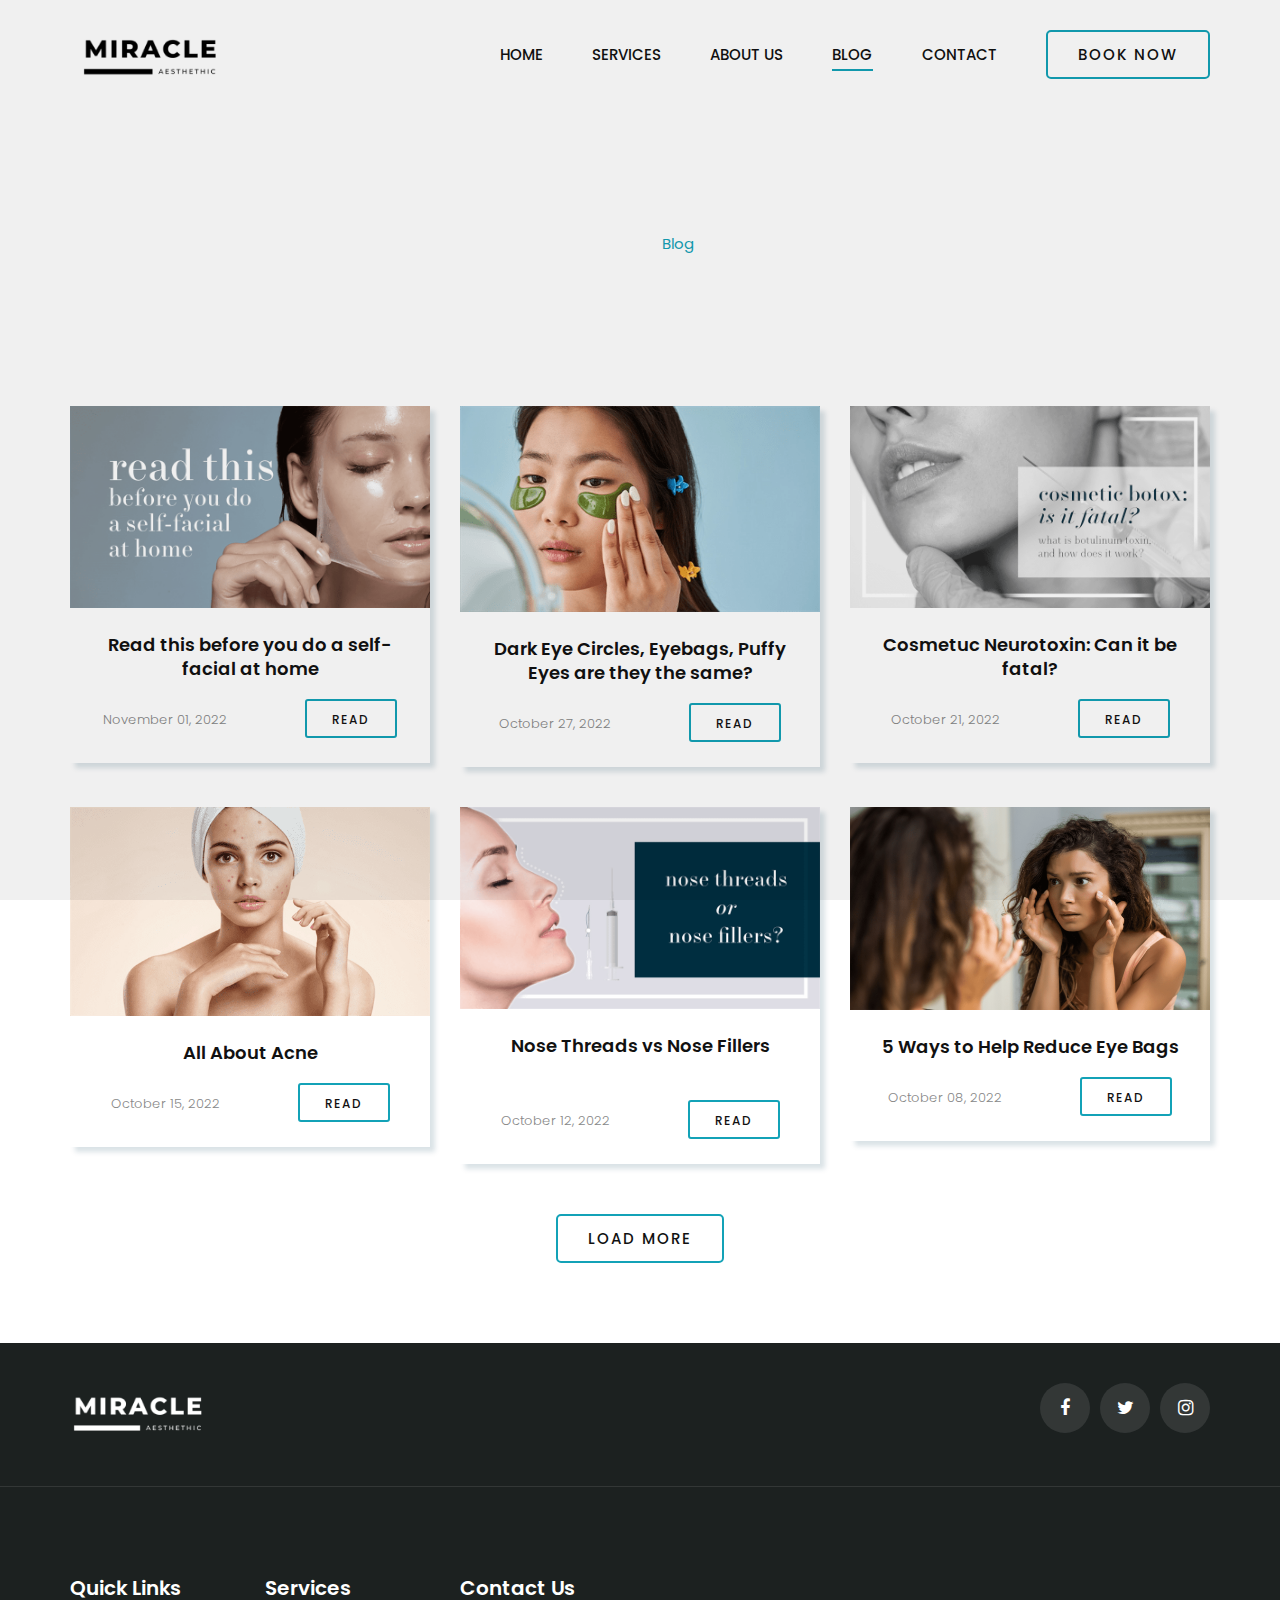
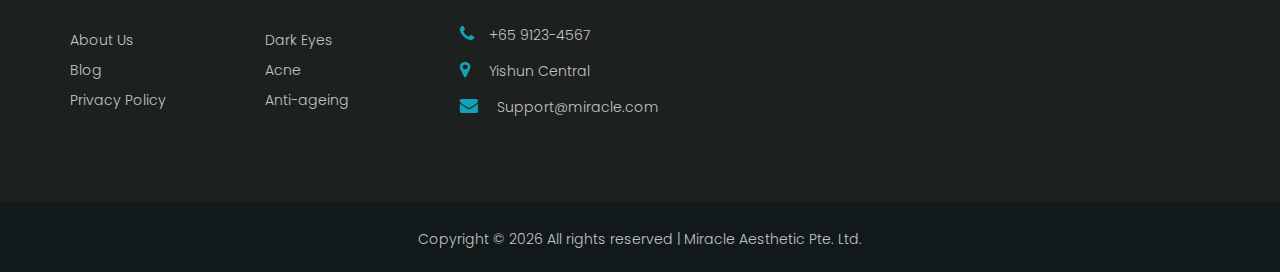
==== commit 61a5b711: "jpg-png" ====
--- a/blog.html
+++ b/blog.html
@@ -98,7 +98,7 @@
     </header>
     <!-- Header Section End -->
     <!-- Breadcrumb Section Begin -->
-    <section class="breadcrumb-option spad set-bg" data-setbg="img/breadcrumb-bg.jpg">
+    <section class="breadcrumb-option spad set-bg" data-setbg="img/breadcrumb-bg.png">
         <div class="container">
             <div class="row">
                 <div class="col-lg-12 text-center">
@@ -122,7 +122,7 @@
                 <div class="col-lg-4 col-md-6 col-sm-6">
                     <div class="blog__item">
                         <div class="blog__item__pic">
-                            <img src="img/blog/blog1.jpg" alt="">
+                            <img src="img/blog/blog1.png" alt="">
                         </div>
                         <div class="blog__item__text">
                             <h5><a href="#">Read this before you do a self-facial at home</a></h5>
@@ -138,7 +138,7 @@
                 <div class="col-lg-4 col-md-6 col-sm-6">
                     <div class="blog__item">
                         <div class="blog__item__pic">
-                            <img src="img/blog/blog2.jpg" alt="">
+                            <img src="img/blog/blog2.png" alt="">
                         </div>
                         <div class="blog__item__text">
                             <h5><a href="#">Dark Eye Circles, Eyebags, Puffy Eyes are they the same?</a></h5>
@@ -154,7 +154,7 @@
                 <div class="col-lg-4 col-md-6 col-sm-6">
                     <div class="blog__item">
                         <div class="blog__item__pic">
-                            <img src="img/blog/blog3.jpg" alt="">
+                            <img src="img/blog/blog3.png" alt="">
                         </div>
                         <div class="blog__item__text">
                             <h5><a href="#">Cosmetuc Neurotoxin: Can it be fatal?</a></h5>
@@ -170,7 +170,7 @@
                 <div class="col-lg-4 col-md-6 col-sm-6">
                     <div class="blog__item">
                         <div class="blog__item__pic">
-                            <img src="img/blog/blog4.jpg" alt="">
+                            <img src="img/blog/blog4.png" alt="">
                         </div>
                         <div class="blog__item__text">
                             <h5><a href="#">All About Acne</a></h5>
@@ -186,7 +186,7 @@
                 <div class="col-lg-4 col-md-6 col-sm-6">
                     <div class="blog__item">
                         <div class="blog__item__pic">
-                            <img src="img/blog/blog5.jpg" alt="">
+                            <img src="img/blog/blog5.png" alt="">
                         </div>
                         <div class="blog__item__text">
                             <h5><a href="#">Nose Threads vs Nose Fillers<br><br></a></h5>
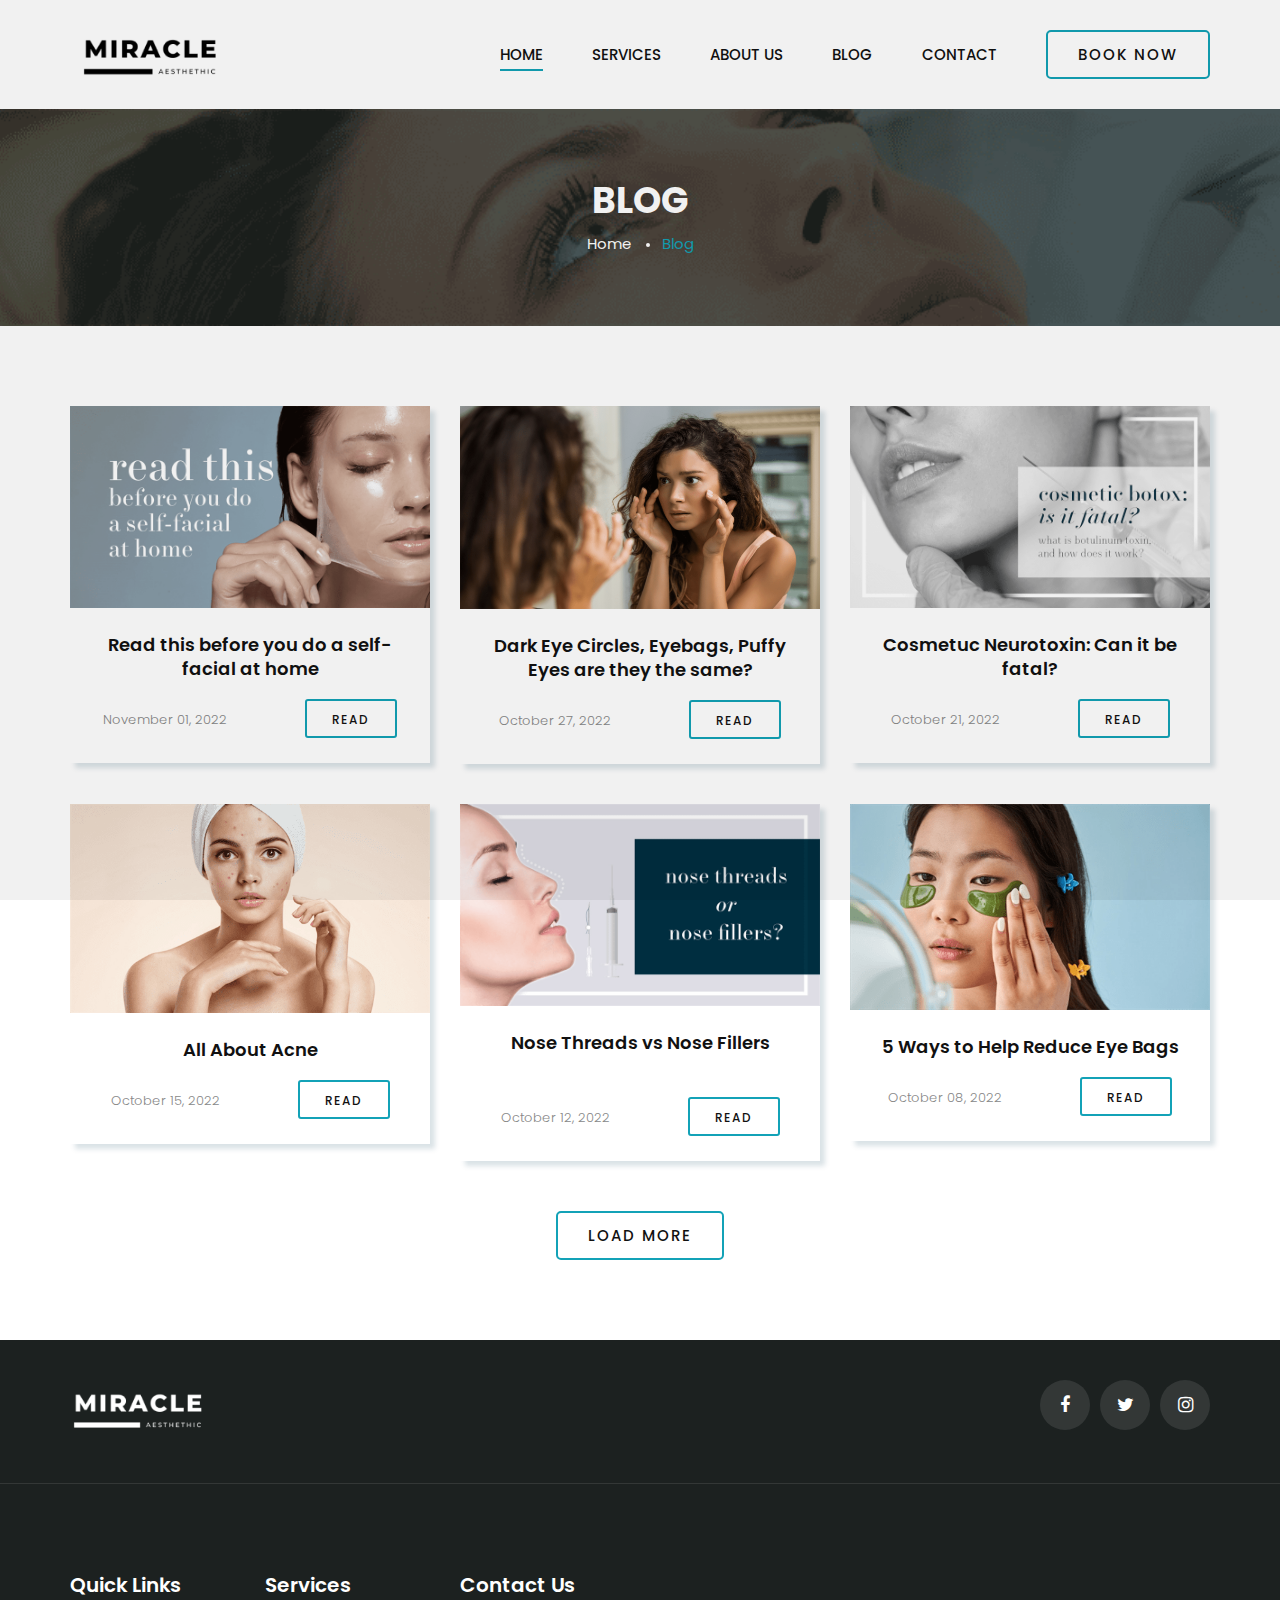
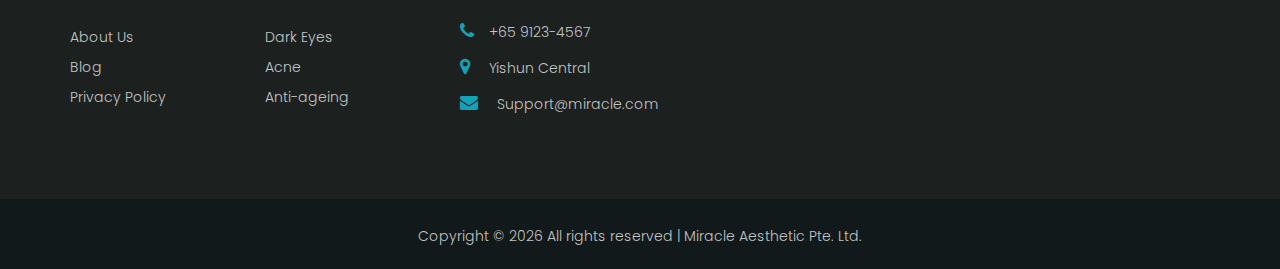
==== commit 6b4a54f3: "update blog" ====
--- a/blog.html
+++ b/blog.html
@@ -42,61 +42,63 @@
         <div class="loader"></div>
     </div>
 
-    <!-- Offcanvas Menu Begin -->
-    <div class="offcanvas-menu-overlay"></div>
-    <div class="offcanvas-menu-wrapper">
-        <div class="offcanvas__logo">
-            <a href="./index.html"><img src="img/logos/logo.png" alt=""></a>
-        </div>
-        <div id="mobile-menu-wrap"></div>
-        <div class="offcanvas__btn">
-            <a href="./contact.html" class="primary-btn">Book Now</a>
-        </div>
-    </div>
-    <!-- Offcanvas Menu End -->
-
-    <!-- Header Section Begin -->
-    <header class="header">
-        <div class="container">
-            <div class="row">
-                <div class="col-lg-2">
-                    <div class="header__logo">
-                        <a href="./index.html"><img src="img/logos/logo.png" alt=""></a>
-                    </div>
-                </div>
-                <div class="col-lg-10">
-                    <div class="header__menu__option">
-                        <nav class="header__menu">
-                            <ul>
-                                <li><a href="./index.html">Home</a></li>
-                                <li ><a href="./services.html">Services</a>
-                                    <ul class="dropdown">
-                                        <li ><a href="./services.html#Treatment">Treatments</a></li>
-                                        <li><a href="./services.html#Condition">Conditions</a></li>
-                                    </ul>
-                                </li>
-                                <li ><a href="./ourClinic.html">About Us</a>
-                                    <ul class="dropdown">
-                                         <li ><a href="./ourClinic.html">Our Clinic</a></li>
-                                        <li><a href="./doctor.html">Our Doctor</a></li>
-                                    </ul>
-                                </li>
-                                <li class="active"><a href="./blog.html">Blog</a></li>
-                                <li><a href="./contact.html">Contact</a></li>
-                            </ul>
-                        </nav>
-                        <div class="header__btn">
-                            <a href="./contact.html" class="primary-btn">Book Now</a>
-                        </div>
-                    </div>
-                </div>
-            </div>
-            <div class="canvas__open">
-                <i class="fa fa-bars"></i>
-            </div>
-        </div>
-    </header>
-    <!-- Header Section End -->
+     <!-- Offcanvas Menu Begin -->
+     <div class="offcanvas-menu-overlay"></div>
+     <div class="offcanvas-menu-wrapper">
+         <div class="offcanvas__logo">
+             <a href="./index.html"><img src="img/logos/miracle-aesthetic-logo-Light.png" alt="miracle aesthetic logo" title="miracle aesthetic logo"></a>
+         </div>
+         <div id="mobile-menu-wrap"></div>
+         <div class="offcanvas__btn">
+             <a href="./contact.html" class="primary-btn">Book Now</a>
+         </div>
+     </div>
+     <!-- Offcanvas Menu End -->
+ 
+     <!-- Header Section Begin -->
+     <header class="header">
+         <div class="container">
+             <div class="row">
+                 <div class="col-lg-2">
+                     <div class="header__logo">
+                         <a href="./index.html"><img src="img/logos/miracle-aesthetic-logo-Light.png" alt="miracle aesthetic logo" title="miracle aesthetic logo"></a>
+                     </div>
+                 </div>
+                 <div class="col-lg-10">
+                     <div class="header__menu__option">
+                         <nav class="header__menu">
+                             <ul>
+                                 <li class="active" ><a href="./index.html">Home</a></li>
+                                 <li><a href="./services.html">Services</a>
+                                     <ul class="dropdown">
+                                         <li ><a href="./services.html#Treatment">Treatments</a></li>
+                                         <li><a href="./services.html#Condition">Conditions</a></li>
+                                     </ul>
+                                 </li>
+                                 <li ><a href="./ourClinic.html">About Us</a>
+                                     <ul class="dropdown">
+                                          <li ><a href="./ourClinic.html">Our Clinic</a></li>
+                                         <li><a href="./doctor.html">Our Doctor</a></li>
+                                     </ul>
+                                 </li>
+                                 <li><a href="./blog.html">Blog</a></li>
+                                 <li><a href="./contact.html">Contact</a></li>
+                             </ul>
+                         </nav>
+                         <div class="header__btn">
+                             <a href="./contact.html" class="primary-btn">Book Now</a>
+                         </div>
+                     </div>
+                 </div>
+             </div>
+         </div>
+             <div class="canvas__open">
+                 <i class="fa fa-bars"></i>
+             </div>
+         </div>
+     </header>
+     <!-- Header Section End -->
+
     <!-- Breadcrumb Section Begin -->
     <section class="breadcrumb-option spad set-bg" data-setbg="img/breadcrumb-bg.png">
         <div class="container">
@@ -122,7 +124,7 @@
                 <div class="col-lg-4 col-md-6 col-sm-6">
                     <div class="blog__item">
                         <div class="blog__item__pic">
-                            <img src="img/blog/blog1.png" alt="">
+                            <img src="img/blog/miracle-blog-self-facial.png" alt="miracle aesthetic self facial blog" title="self facial blog">
                         </div>
                         <div class="blog__item__text">
                             <h5><a href="#">Read this before you do a self-facial at home</a></h5>
@@ -138,7 +140,7 @@
                 <div class="col-lg-4 col-md-6 col-sm-6">
                     <div class="blog__item">
                         <div class="blog__item__pic">
-                            <img src="img/blog/blog2.png" alt="">
+                            <img src="img/blog/miracle-blog-eyes.png" alt="miracle aesthetic eyes blog" title="eyes blog">
                         </div>
                         <div class="blog__item__text">
                             <h5><a href="#">Dark Eye Circles, Eyebags, Puffy Eyes are they the same?</a></h5>
@@ -154,7 +156,7 @@
                 <div class="col-lg-4 col-md-6 col-sm-6">
                     <div class="blog__item">
                         <div class="blog__item__pic">
-                            <img src="img/blog/blog3.png" alt="">
+                            <img src="img/blog/miracle-blog-cosmetuc-neurotoxin.png" alt="miracle aesthetic cosmetuc neurotoxin blog" title="cosmetuc neurotoxin blog">
                         </div>
                         <div class="blog__item__text">
                             <h5><a href="#">Cosmetuc Neurotoxin: Can it be fatal?</a></h5>
@@ -170,7 +172,7 @@
                 <div class="col-lg-4 col-md-6 col-sm-6">
                     <div class="blog__item">
                         <div class="blog__item__pic">
-                            <img src="img/blog/blog4.png" alt="">
+                            <img src="img/blog/miracle-blog-acne.png" alt="miracle aesthetic acne blog" title="acne blog">
                         </div>
                         <div class="blog__item__text">
                             <h5><a href="#">All About Acne</a></h5>
@@ -186,7 +188,7 @@
                 <div class="col-lg-4 col-md-6 col-sm-6">
                     <div class="blog__item">
                         <div class="blog__item__pic">
-                            <img src="img/blog/blog5.png" alt="">
+                            <img src="img/blog/miracle-blog-nose-thread-fillers.png" alt="miracle aesthetic nose thread nose fillers blog" title="nose thread vs nose fillers blog">
                         </div>
                         <div class="blog__item__text">
                             <h5><a href="#">Nose Threads vs Nose Fillers<br><br></a></h5>
@@ -202,7 +204,7 @@
                 <div class="col-lg-4 col-md-6 col-sm-6">
                     <div class="blog__item">
                         <div class="blog__item__pic">
-                            <img src="img/blog/blog6.png" alt="">
+                            <img src="img/blog/miracle-blog-eye-bags.png" alt="miracle aesthetic eye bags blog" title="eye bags blog">
                         </div>
                         <div class="blog__item__text">
                             <h5><a href="#">5 Ways to Help Reduce Eye Bags</a></h5>
@@ -224,85 +226,88 @@
         </div>
     </section>
     <!-- Blog Section End -->
-<!-- Footer Section Begin -->
-    <footer class="footer">
-        <div class="footer__top">
-            <div class="container">
-                <div class="row">
-                <div class="col-lg-4 col-md-4">
-                <div class="footer__logo">
-                            <a href="#"><img src="img/logos/footer-logo.png" alt=""></a>
-                        </div>
-                </div>
-                <div class="col-lg-4 col-md-8">
-
-                    </div>
-                <div class="col-lg-4 col-md-12">
-                         <div class="footer__social">
-                            <a href="#"><i class="fa fa-facebook"></i></a>
-                            <a href="#"><i class="fa fa-twitter"></i></a>
-                            <a href="#"><i class="fa fa-instagram"></i></a>
-                        </div>
-                    </div>
-            </div>
-            </div>
-        </div>
+
+    
+  <!-- Footer Section Begin -->
+  <footer class="footer">
+    <div class="footer__top">
         <div class="container">
             <div class="row">
-                <div class="col-lg-2 col-md-3 col-sm-6">
-                    <div class="footer__widget">
-                       <h5><br> Quick Links</h5>
-                        <ul>
-                            <li><a href="./ourClinic.html">About Us</a></li>
-                            <li><a href="./doctor.html">Blog</a></li>
-                            <li><a href="./privacy.html">Privacy Policy</a></li>
-                        </ul>
-                    </div>
-                </div>
-                <div class="col-lg-2 col-md-3 col-sm-6">
-                    <div class="footer__widget">
-                        <h5><br>
-                        Services</h5>
-                        <ul>
-                            <li><a href="./treatment.html">Dark Eyes</a></li>
-                            <li><a href="./condition.html">Acne</a></li>
-                            <li><a href="./services.html">Anti-ageing</a></li>
-                        </ul>
-                    </div>
-                </div>
-                <div class="col-lg-4 col-md-6 col-sm-6">
-                    <div class="footer__address">
-                        <h5><br>Contact Us</h5>
-                        <ul>
-                            <li><i class="fa fa-phone"></i>+65 9123-4567</li>
-                            <li><i class="fa fa-map-marker"></i> Yishun Central</li>
-                            <li><i class="fa fa-envelope"></i> Support@miracle.com</li>
-                        </ul>
-                    </div>
-                </div>
-                <div class="col-lg-4 col-md-12 col-sm-6">
-                    <div class="footer__map">
-                        <iframe
-                        src="https://maps.google.com/maps?width=100%25&amp;height=600&amp;hl=en&amp;q=yishun%20central+(miracle%20aesthetics)&amp;t=&amp;z=14&amp;ie=UTF8&amp;iwloc=B&amp;output=embed"
-                        height="190" style="border:0" allowfullscreen=""></iframe>
-                    </div>
-                </div>
-            </div>
-        </div>
-        <div class="footer__copyright">
-            <div class="container">
-                <div class="row">
-                    <div class="col-lg-12">
-                        <div class="footer__copyright__text">
-                           <p>Copyright &copy; <script>document.write(new Date().getFullYear());</script> All rights reserved | Miracle Aesthetic Pte. Ltd.</p>
-                        </div>
-                    </div>
-
-                </div>
-            </div>
-        </div>
-    </footer>
-    <!-- Footer Section End -->
+            <div class="col-lg-4 col-md-4">
+            <div class="footer__logo">
+                        <a href="#"><img src="img/logos/miracle-aesthetic-logo-dark.png" alt="miracle aesthetic logo" title="miracle aesthetic logo"></a>
+                    </div>
+            </div>
+            <div class="col-lg-4 col-md-8">
+
+                </div>
+            <div class="col-lg-4 col-md-12">
+                     <div class="footer__social">
+                        <a href="#"><i class="fa fa-facebook"></i></a>
+                        <a href="#"><i class="fa fa-twitter"></i></a>
+                        <a href="#"><i class="fa fa-instagram"></i></a>
+                    </div>
+                </div>
+        </div>
+        </div>
+    </div>
+    <div class="container">
+        <div class="row">
+            <div class="col-lg-2 col-md-3 col-sm-6">
+                <div class="footer__widget">
+                   <h5><br> Quick Links</h5>
+                    <ul>
+                        <li><a href="./ourClinic.html">About Us</a></li>
+                        <li><a href="./doctor.html">Blog</a></li>
+                        <li><a href="./privacy.html">Privacy Policy</a></li>
+                    </ul>
+                </div>
+            </div>
+            <div class="col-lg-2 col-md-3 col-sm-6">
+                <div class="footer__widget">
+                    <h5><br>
+                    Services</h5>
+                    <ul>
+                        <li><a href="./treatment.html">Dark Eyes</a></li>
+                        <li><a href="./condition.html">Acne</a></li>
+                        <li><a href="./services.html">Anti-ageing</a></li>
+                    </ul>
+                </div>
+            </div>
+            <div class="col-lg-4 col-md-6 col-sm-6">
+                <div class="footer__address">
+                    <h5><br>Contact Us</h5>
+                    <ul>
+                        <li><i class="fa fa-phone"></i>+65 9123-4567</li>
+                        <li><i class="fa fa-map-marker"></i> Yishun Central</li>
+                        <li><i class="fa fa-envelope"></i> Support@miracle.com</li>
+                    </ul>
+                </div>
+            </div>
+            <div class="col-lg-4 col-md-12 col-sm-6">
+                <div class="footer__map">
+                    <iframe
+                    src="https://maps.google.com/maps?width=100%25&amp;height=600&amp;hl=en&amp;q=yishun%20central+(miracle%20aesthetics)&amp;t=&amp;z=14&amp;ie=UTF8&amp;iwloc=B&amp;output=embed"
+                    height="190" style="border:0" allowfullscreen=""></iframe>
+                </div>
+            </div>
+        </div>
+    </div>
+    <div class="footer__copyright">
+        <div class="container">
+            <div class="row">
+                <div class="col-lg-12">
+                    <div class="footer__copyright__text">
+                       <p>Copyright &copy; <script>document.write(new Date().getFullYear());</script> All rights reserved | Miracle Aesthetic Pte. Ltd.</p>
+                    </div>
+                </div>
+
+            </div>
+        </div>
+    </div>
+</footer>
+<!-- Footer Section End -->
+
 
     <!-- Js Plugins -->
     <script src="js/jquery-3.3.1.min.js"></script>
--- a/css/style.css
+++ b/css/style.css
@@ -423,8 +423,8 @@
 -----------------------*/
 
 .hero {
-	padding-top: 50px;
-	padding-bottom: 50px;
+	padding-top: 10px;
+	padding-bottom: 10px;
 }
 
 .hero__text span {
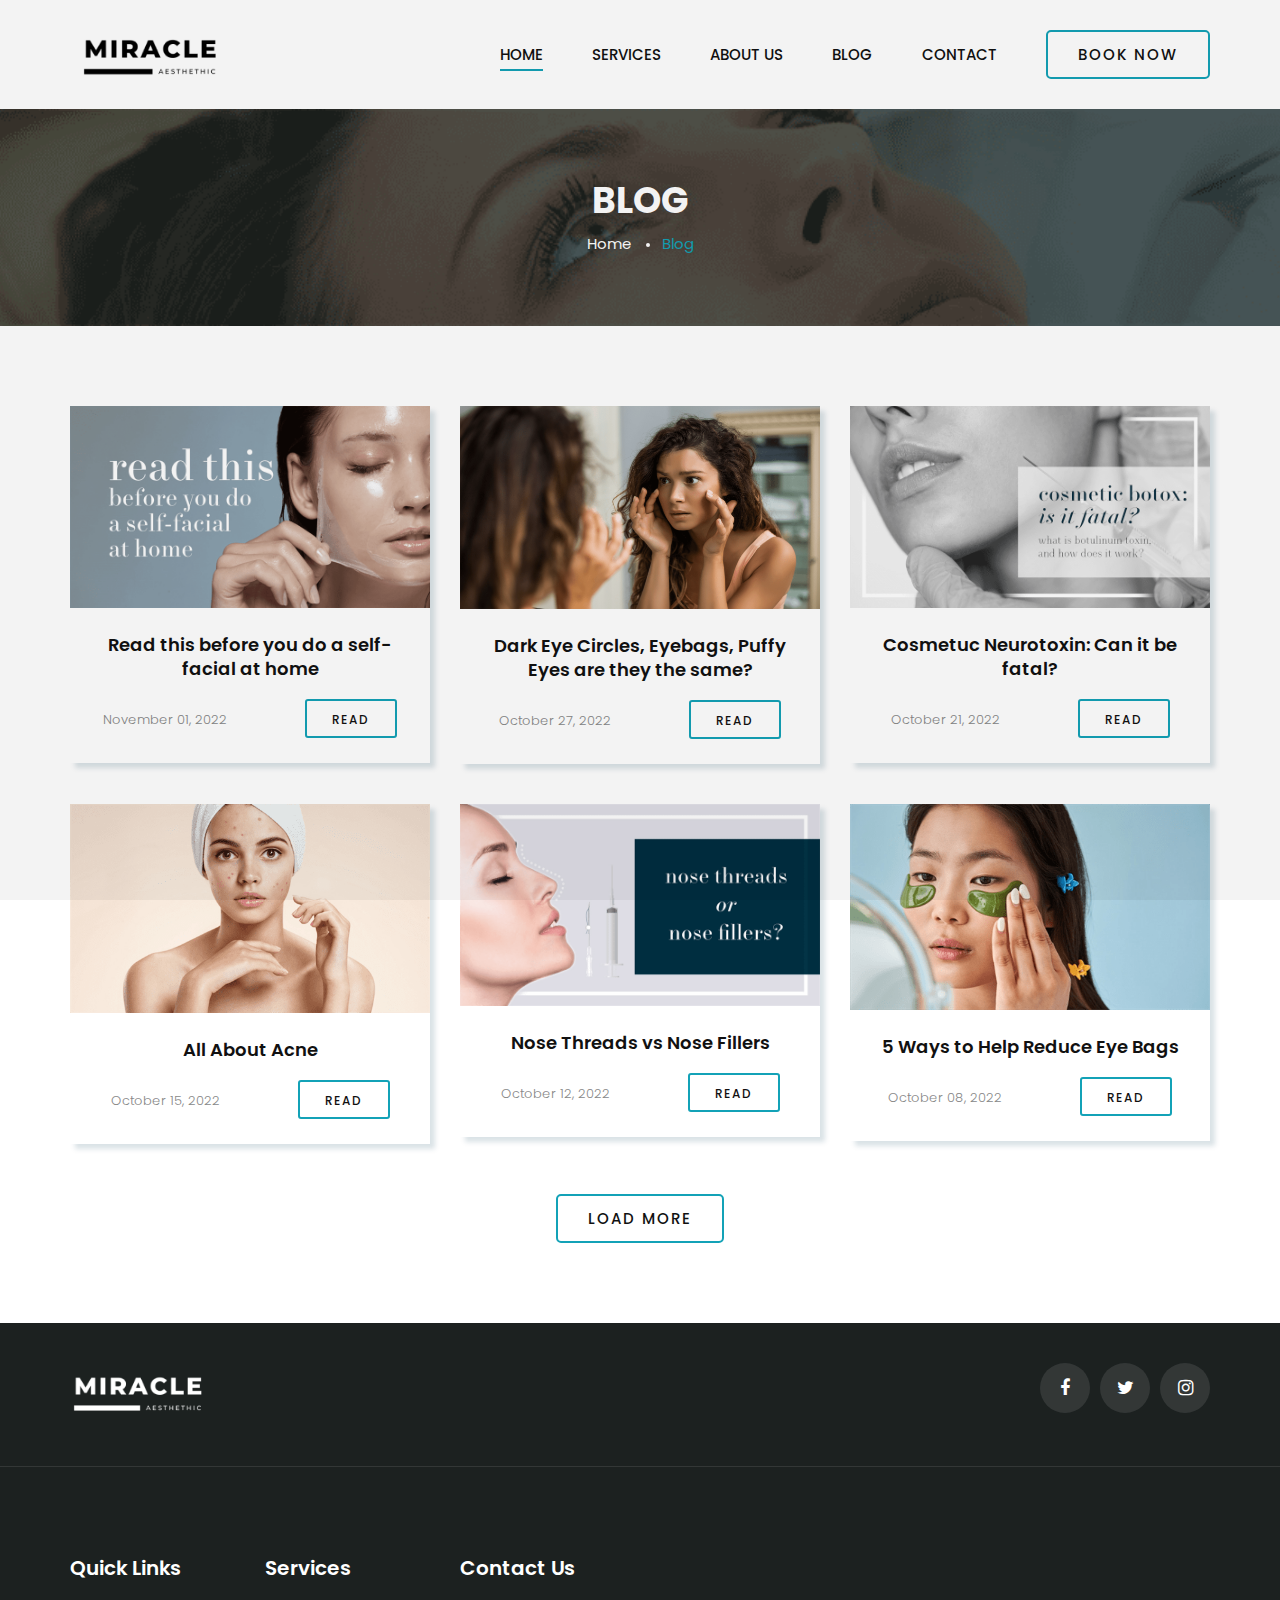
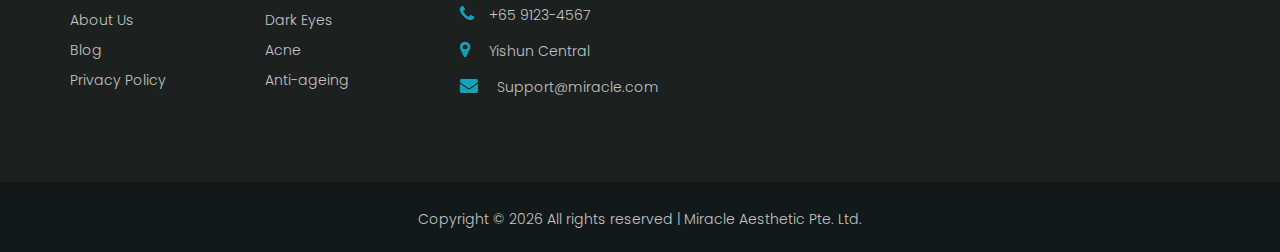
==== commit 46dbd680: "update blog and contact" ====
--- a/blog.html
+++ b/blog.html
@@ -191,7 +191,7 @@
                             <img src="img/blog/miracle-blog-nose-thread-fillers.png" alt="miracle aesthetic nose thread nose fillers blog" title="nose thread vs nose fillers blog">
                         </div>
                         <div class="blog__item__text">
-                            <h5><a href="#">Nose Threads vs Nose Fillers<br><br></a></h5>
+                            <h5><a href="#">Nose Threads vs Nose Fillers<br></a></h5>
                             <ul>
                                 <li>October 12, 2022</li>
                                 <li>    </li>
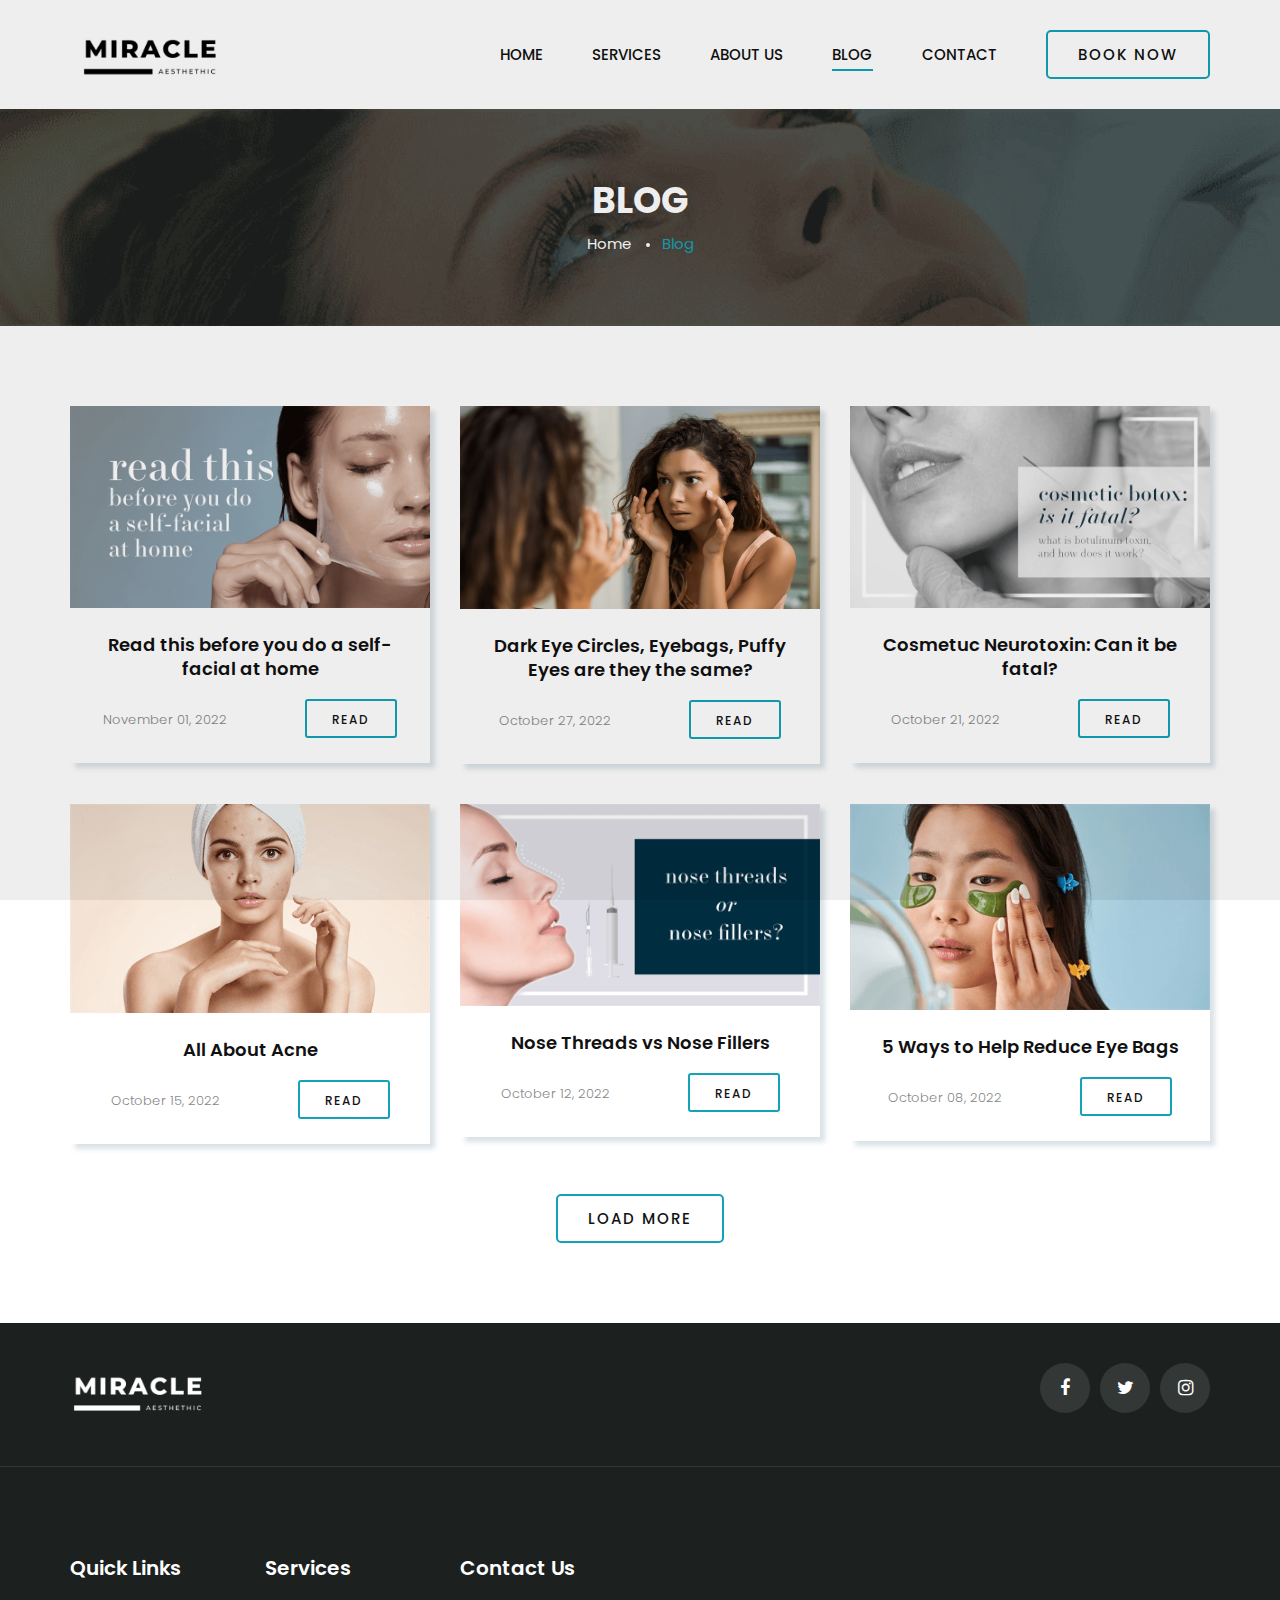
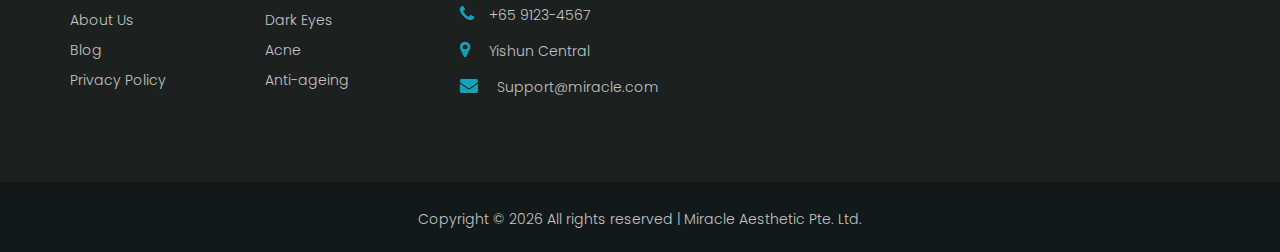
==== commit bc1e1552: "linking" ====
--- a/blog.html
+++ b/blog.html
@@ -68,7 +68,7 @@
                      <div class="header__menu__option">
                          <nav class="header__menu">
                              <ul>
-                                 <li class="active" ><a href="./index.html">Home</a></li>
+                                 <li  ><a href="./index.html">Home</a></li>
                                  <li><a href="./services.html">Services</a>
                                      <ul class="dropdown">
                                          <li ><a href="./services.html#Treatment">Treatments</a></li>
@@ -81,7 +81,7 @@
                                          <li><a href="./doctor.html">Our Doctor</a></li>
                                      </ul>
                                  </li>
-                                 <li><a href="./blog.html">Blog</a></li>
+                                 <li class="active"><a href="./blog.html">Blog</a></li>
                                  <li><a href="./contact.html">Contact</a></li>
                              </ul>
                          </nav>
@@ -235,7 +235,7 @@
             <div class="row">
             <div class="col-lg-4 col-md-4">
             <div class="footer__logo">
-                        <a href="#"><img src="img/logos/miracle-aesthetic-logo-dark.png" alt="miracle aesthetic logo" title="miracle aesthetic logo"></a>
+                        <a href="./index.html"><img src="img/logos/miracle-aesthetic-logo-dark.png" alt="miracle aesthetic logo" title="miracle aesthetic logo"></a>
                     </div>
             </div>
             <div class="col-lg-4 col-md-8">
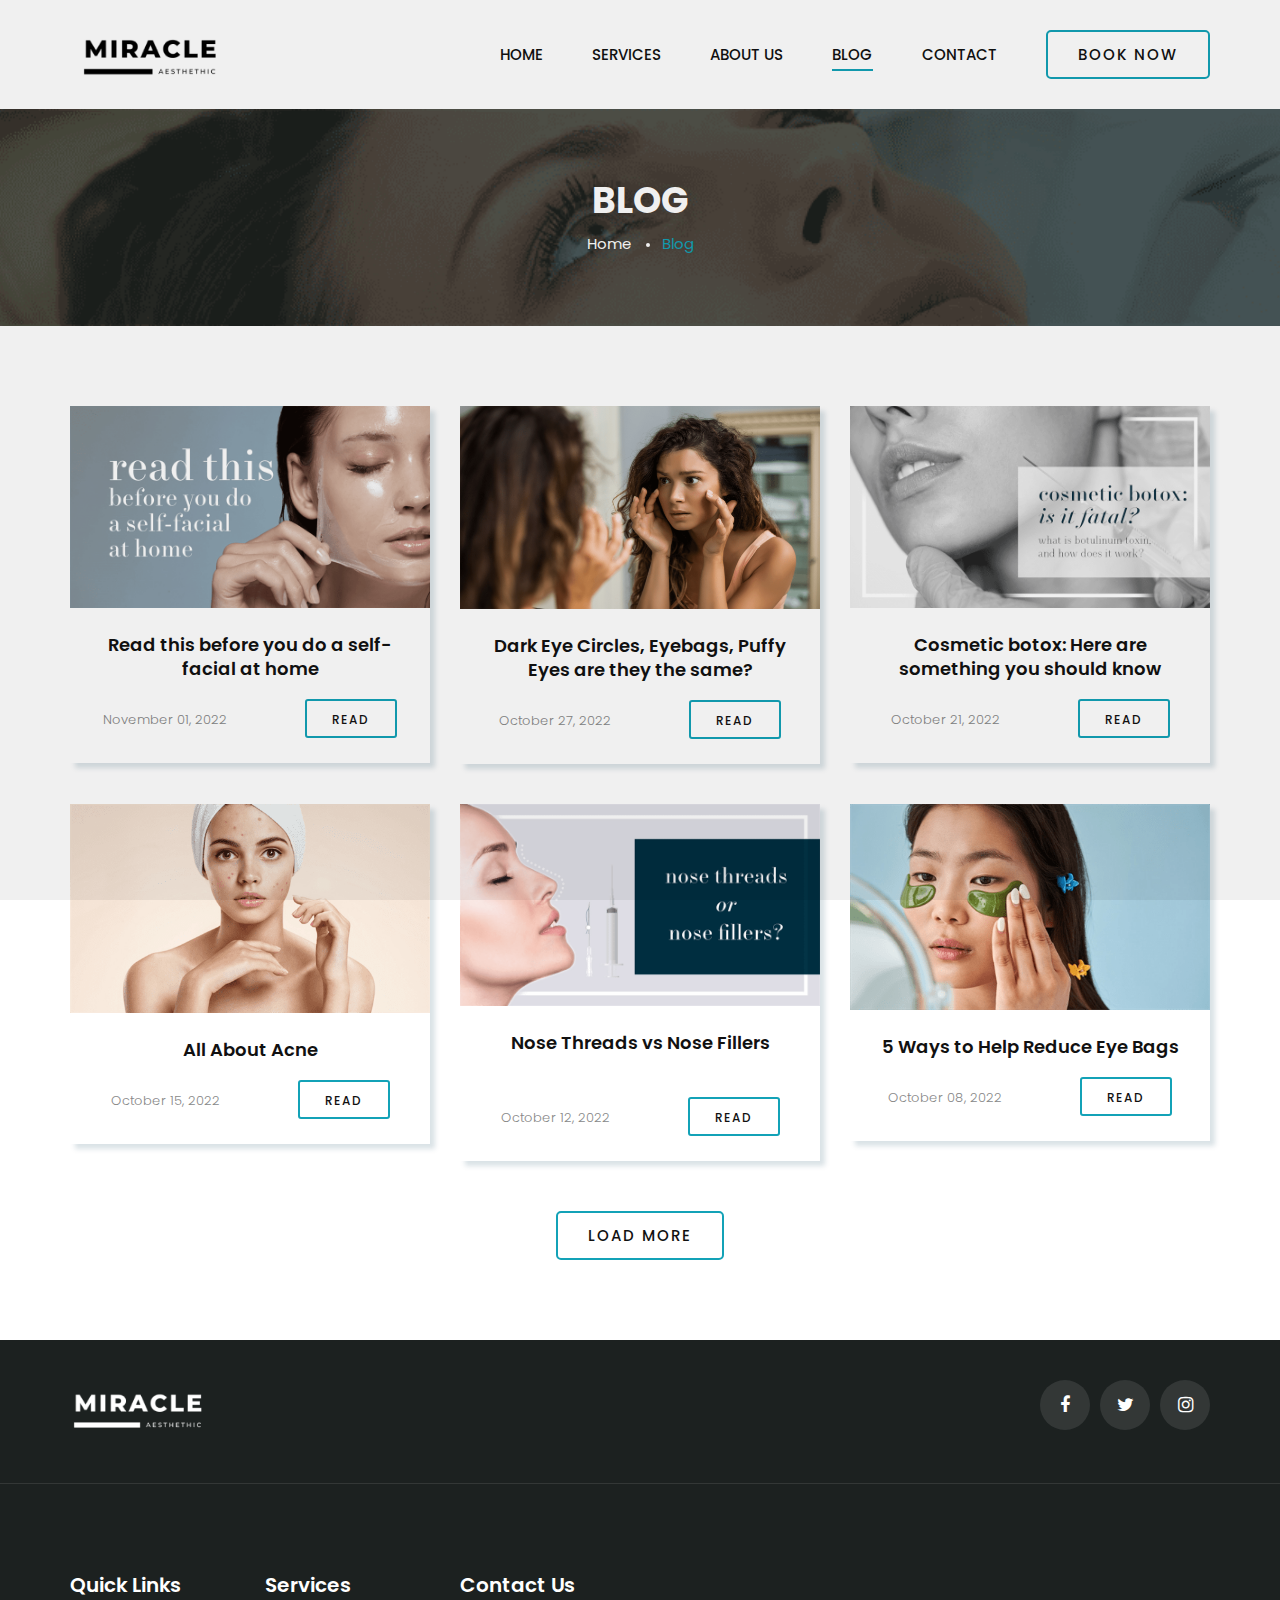
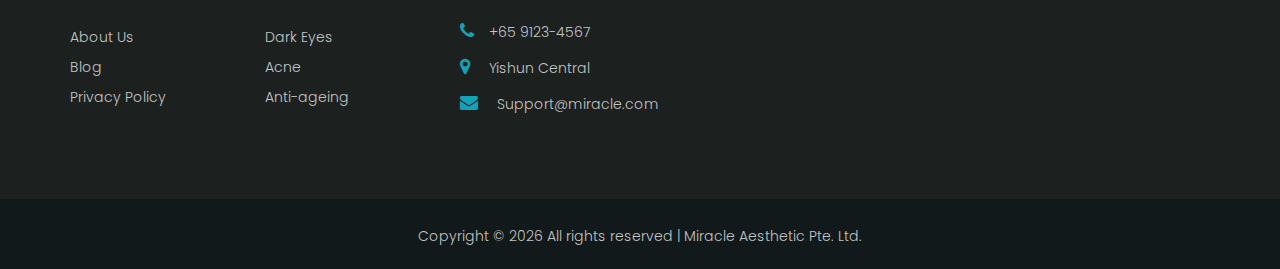
==== commit e6f80cd2: "blog fix" ====
--- a/blog.html
+++ b/blog.html
@@ -54,7 +54,7 @@
          </div>
      </div>
      <!-- Offcanvas Menu End -->
- 
+
      <!-- Header Section Begin -->
      <header class="header">
          <div class="container">
@@ -159,7 +159,7 @@
                             <img src="img/blog/miracle-blog-cosmetuc-neurotoxin.png" alt="miracle aesthetic cosmetuc neurotoxin blog" title="cosmetuc neurotoxin blog">
                         </div>
                         <div class="blog__item__text">
-                            <h5><a href="#">Cosmetuc Neurotoxin: Can it be fatal?</a></h5>
+                            <h5><a href="#">Cosmetic botox: Here are something you should know</a></h5>
                             <ul>
                                 <li>October 21, 2022</li>
                                 <li>    </li>
@@ -191,7 +191,7 @@
                             <img src="img/blog/miracle-blog-nose-thread-fillers.png" alt="miracle aesthetic nose thread nose fillers blog" title="nose thread vs nose fillers blog">
                         </div>
                         <div class="blog__item__text">
-                            <h5><a href="#">Nose Threads vs Nose Fillers<br></a></h5>
+                            <h5><a href="#">Nose Threads vs Nose Fillers<br><br></a></h5>
                             <ul>
                                 <li>October 12, 2022</li>
                                 <li>    </li>
@@ -227,7 +227,7 @@
     </section>
     <!-- Blog Section End -->
 
-    
+
   <!-- Footer Section Begin -->
   <footer class="footer">
     <div class="footer__top">
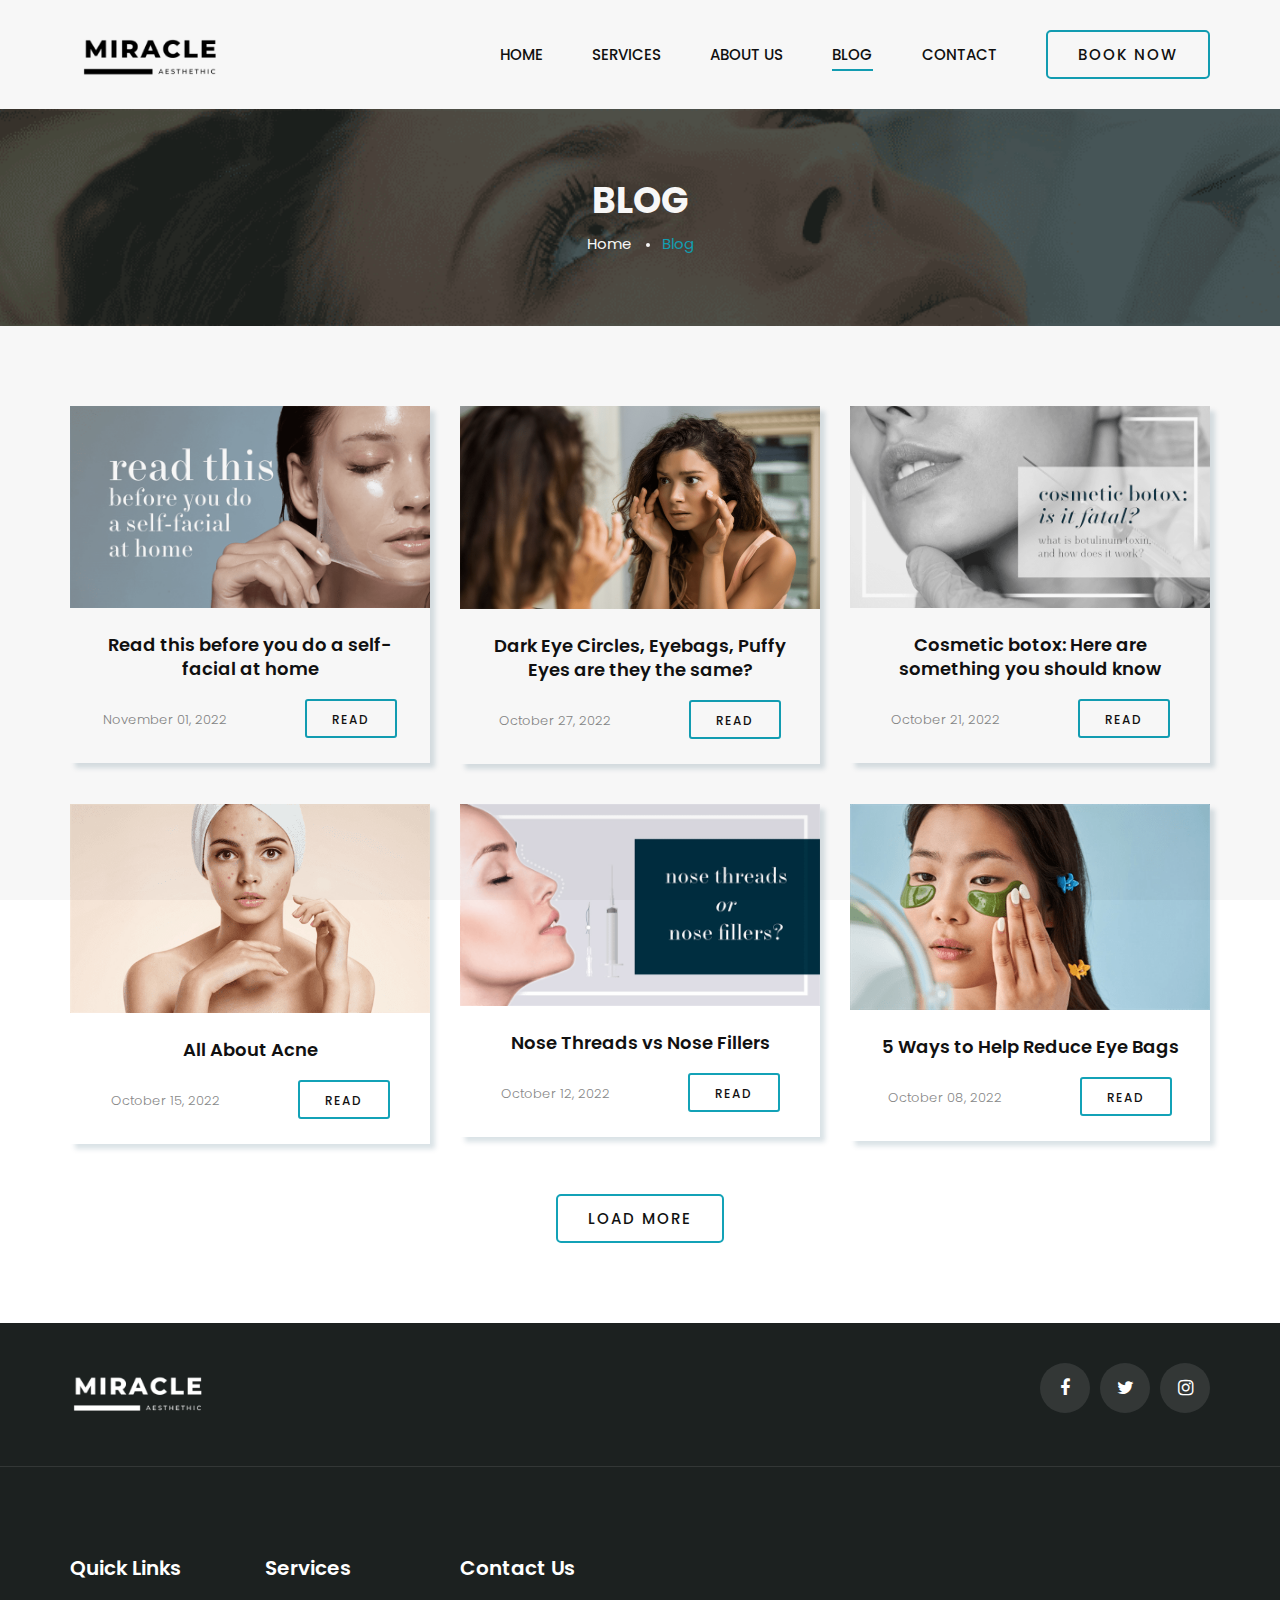
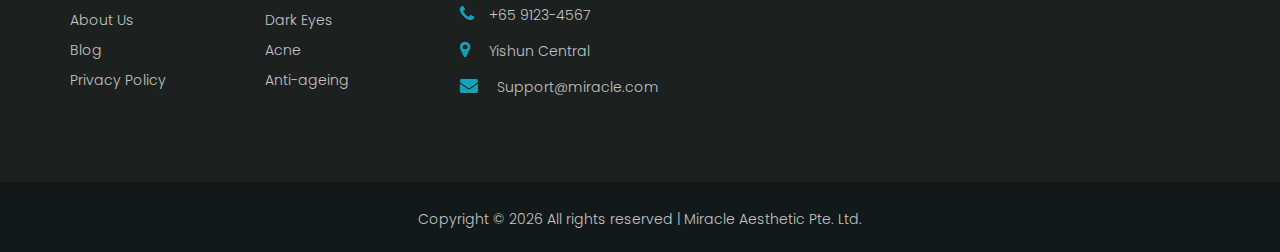
==== commit f6070059: "blog fix" ====
--- a/blog.html
+++ b/blog.html
@@ -191,7 +191,7 @@
                             <img src="img/blog/miracle-blog-nose-thread-fillers.png" alt="miracle aesthetic nose thread nose fillers blog" title="nose thread vs nose fillers blog">
                         </div>
                         <div class="blog__item__text">
-                            <h5><a href="#">Nose Threads vs Nose Fillers<br><br></a></h5>
+                            <h5><a href="#">Nose Threads vs Nose Fillers</a></h5>
                             <ul>
                                 <li>October 12, 2022</li>
                                 <li>    </li>
